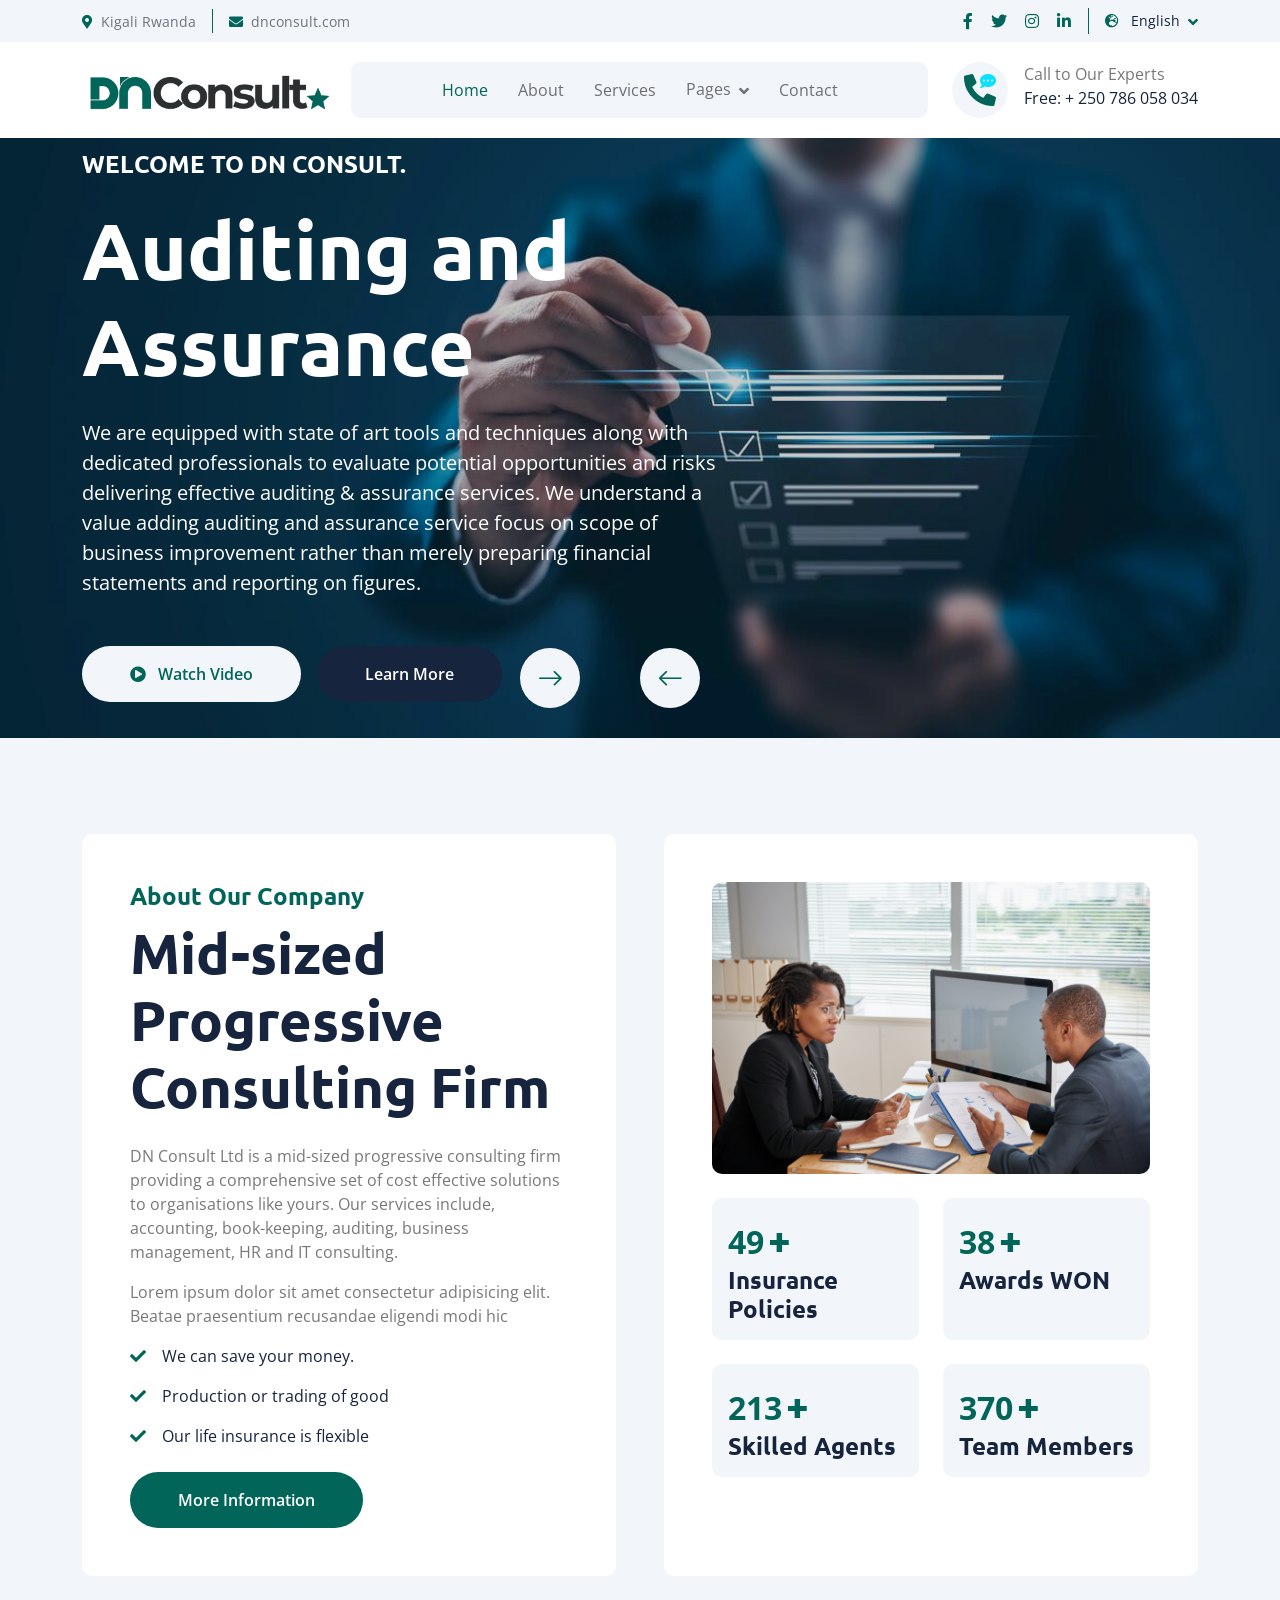
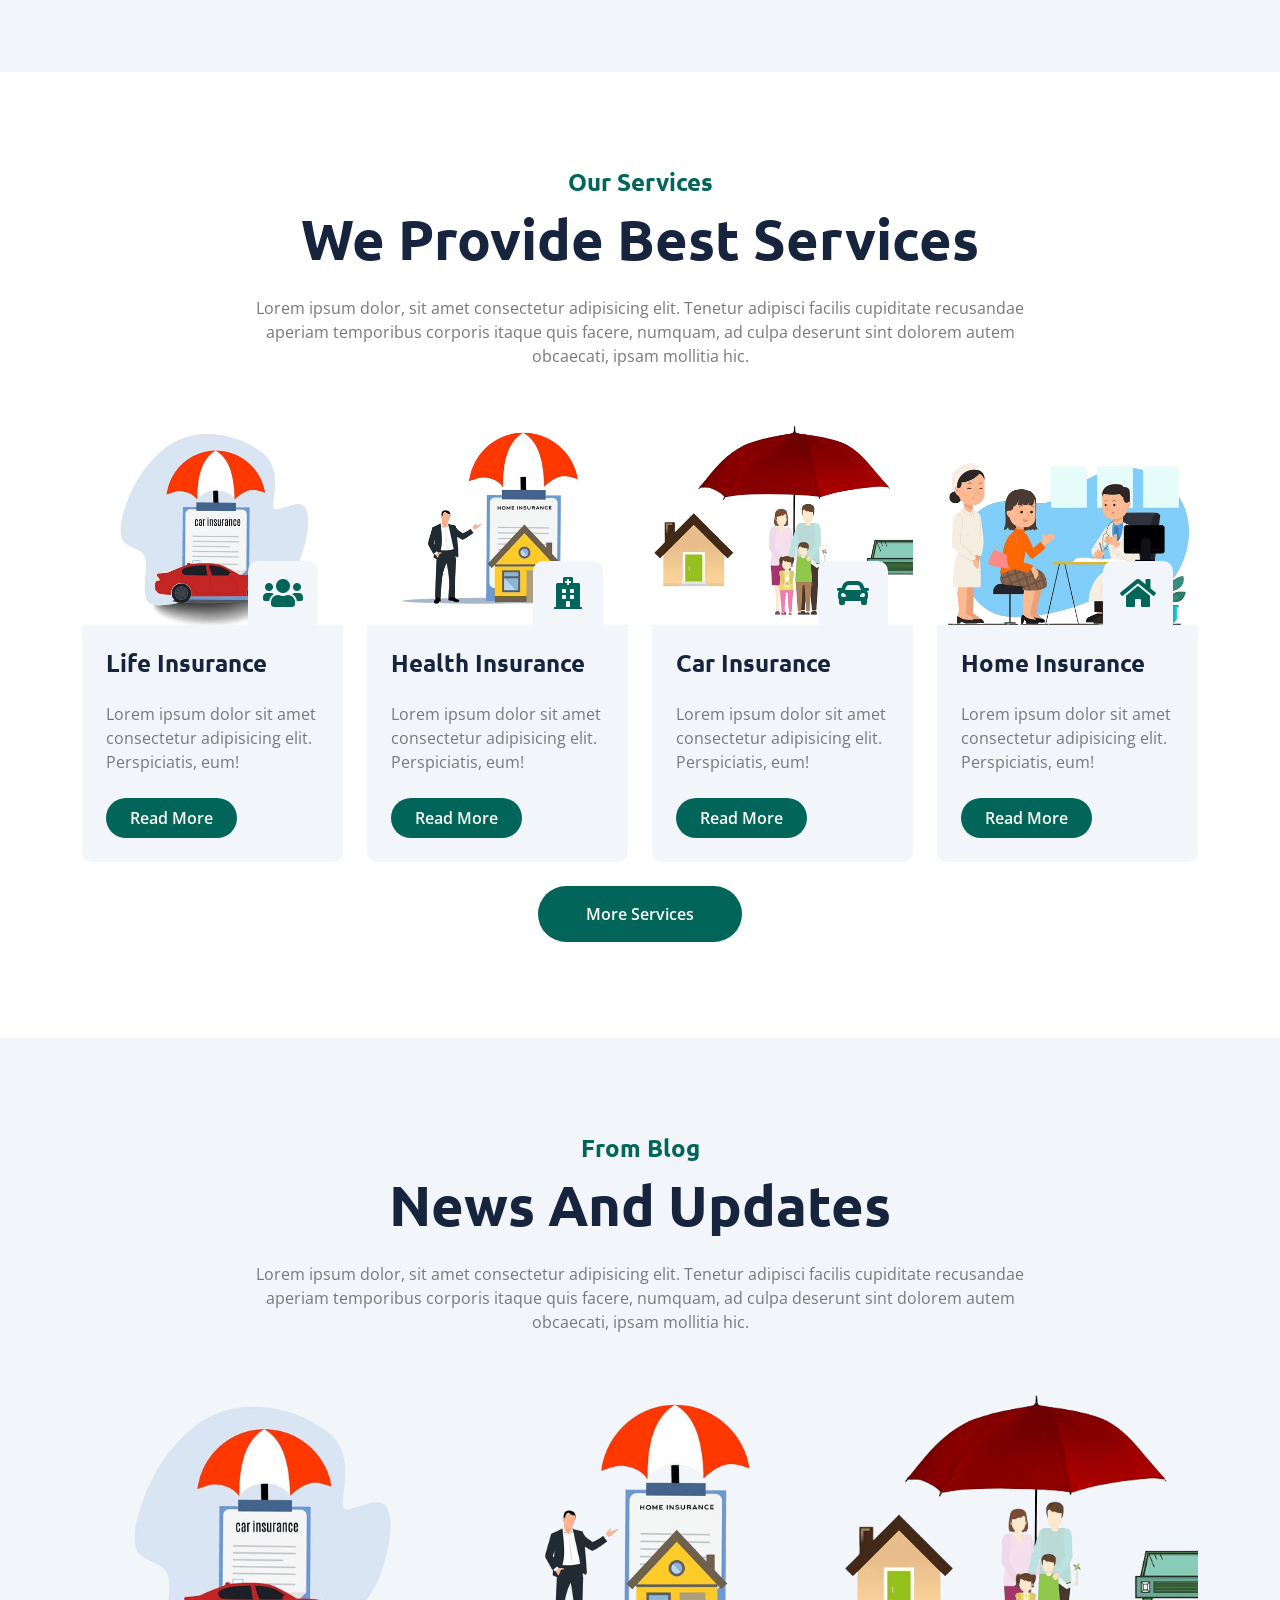
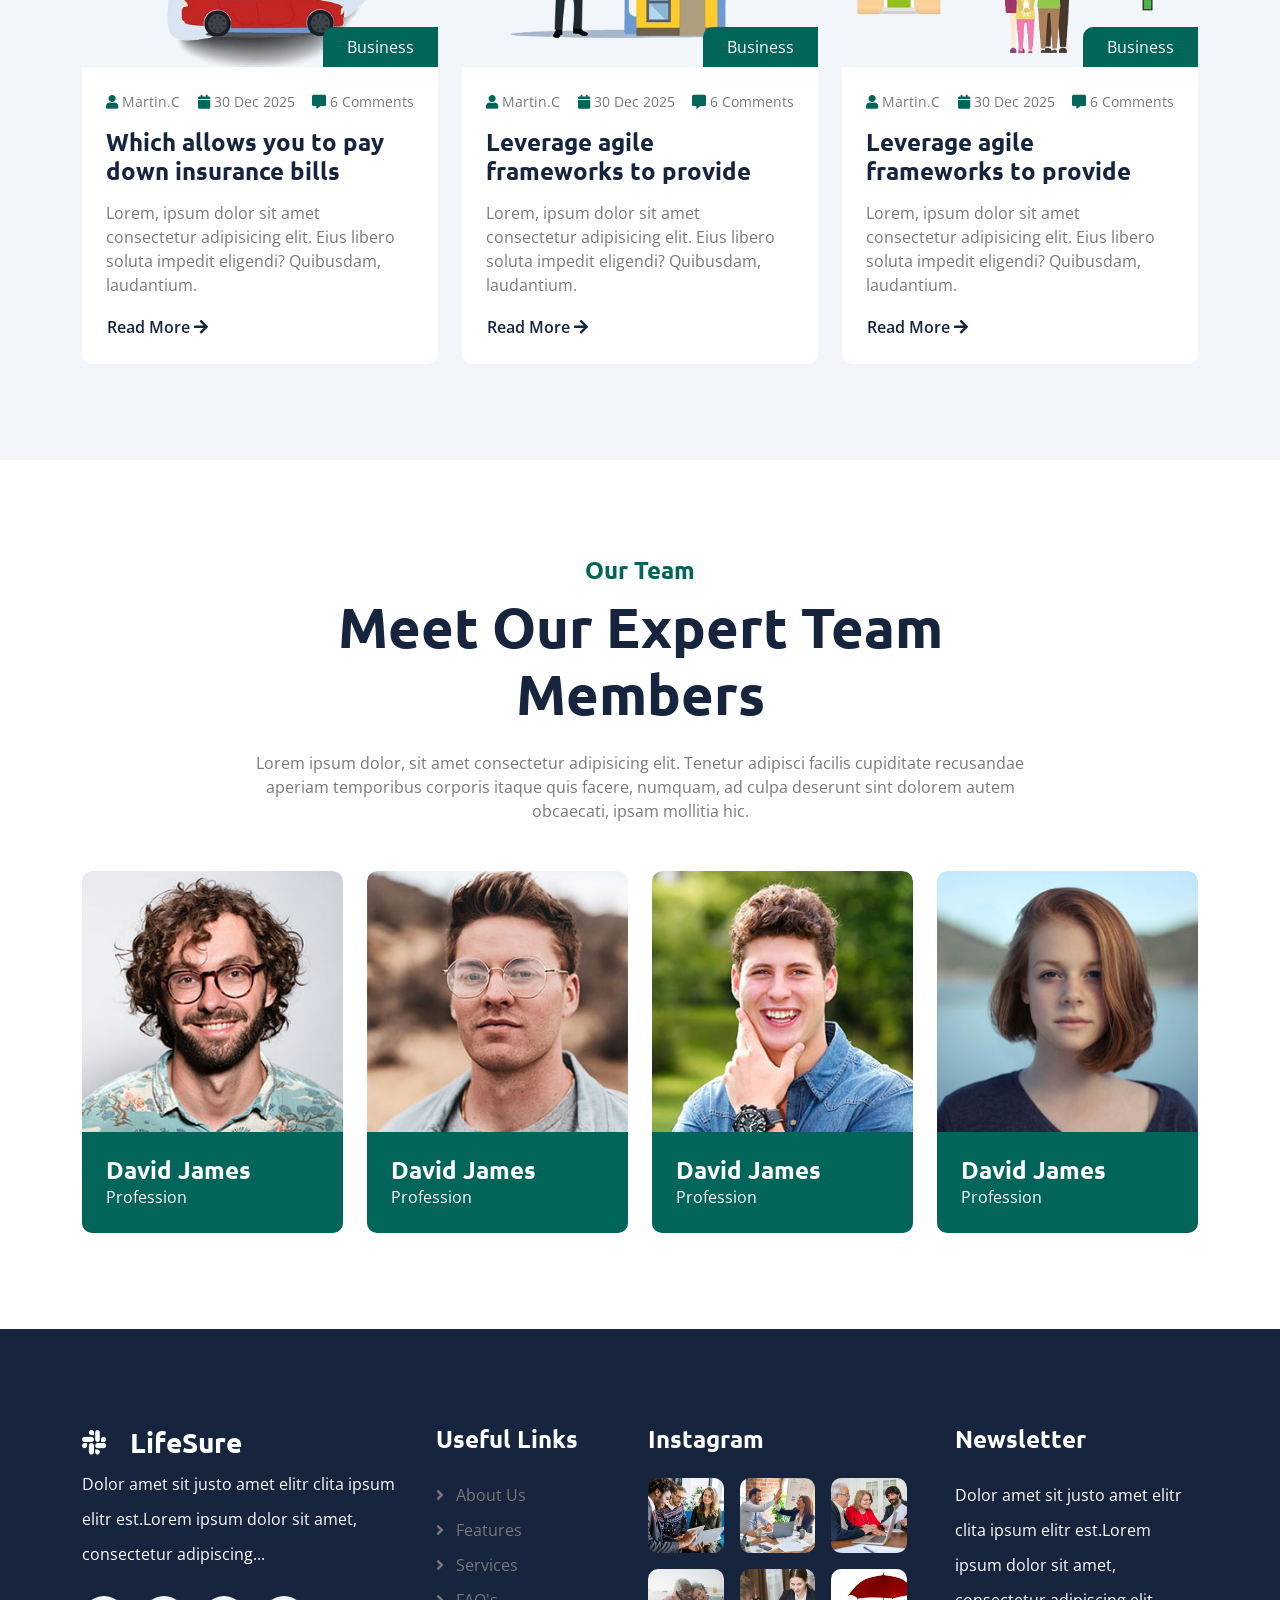
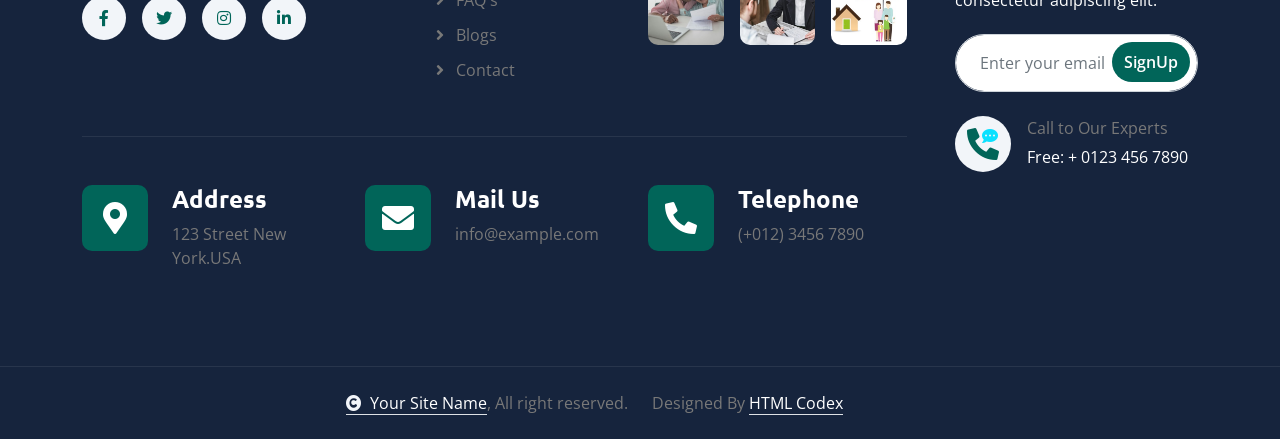
==== index.html @ 0a365afd "Initial website upload" ====
<!DOCTYPE html>
<html lang="en">

    <head>
        <meta charset="utf-8">
        <title>DN Consult. Delivering on Promise</title>
        <meta content="width=device-width, initial-scale=1.0" name="viewport">
        <meta content="" name="keywords">
        <meta content="" name="description">

        <!-- Google Web Fonts -->
        <link rel="preconnect" href="https://fonts.googleapis.com">
    <link rel="preconnect" href="https://fonts.gstatic.com" crossorigin>
    <link href="https://fonts.googleapis.com/css2?family=Open+Sans:wght@400;600&family=Ubuntu:wght@500;700&display=swap"
        rel="stylesheet">


        <!-- Icon Font Stylesheet -->
        <link rel="stylesheet" href="https://use.fontawesome.com/releases/v5.15.4/css/all.css"/>
        <link href="https://cdn.jsdelivr.net/npm/bootstrap-icons@1.4.1/font/bootstrap-icons.css" rel="stylesheet">

        <!-- Libraries Stylesheet -->
        <link rel="stylesheet" href="lib/animate/animate.min.css"/>
        <link href="lib/lightbox/css/lightbox.min.css" rel="stylesheet">
        <link href="lib/owlcarousel/assets/owl.carousel.min.css" rel="stylesheet">


        <!-- Customized Bootstrap Stylesheet -->
        <link href="css/bootstrap.min.css" rel="stylesheet">

        <!-- Template Stylesheet -->
        <link href="css/style.css" rel="stylesheet">
    </head>

    <body>

        <!-- Spinner Start -->
        <div id="spinner" class="show bg-white position-fixed translate-middle w-100 vh-100 top-50 start-50 d-flex align-items-center justify-content-center">
            <div class="spinner-border text-primary" style="width: 3rem; height: 3rem;" role="status">
                <span class="sr-only">Loading...</span>
            </div>
        </div>
        <!-- Spinner End -->

        <!-- Topbar Start -->
        <div class="container-fluid topbar px-0 px-lg-4 bg-light py-2 d-none d-lg-block">
            <div class="container">
                <div class="row gx-0 align-items-center">
                    <div class="col-lg-8 text-center text-lg-start mb-lg-0">
                        <div class="d-flex flex-wrap">
                            <div class="border-end border-primary pe-3">
                                <a href="#" class="text-muted small"><i class="fas fa-map-marker-alt text-primary me-2"></i>Kigali Rwanda</a>
                            </div>
                            <div class="ps-3">
                                <a href="mailto:example@gmail.com" class="text-muted small"><i class="fas fa-envelope text-primary me-2"></i>dnconsult.com</a>
                            </div>
                        </div>
                    </div>
                    <div class="col-lg-4 text-center text-lg-end">
                        <div class="d-flex justify-content-end">
                            <div class="d-flex border-end border-primary pe-3">
                                <a class="btn p-0 text-primary me-3" href="#"><i class="fab fa-facebook-f"></i></a>
                                <a class="btn p-0 text-primary me-3" href="#"><i class="fab fa-twitter"></i></a>
                                <a class="btn p-0 text-primary me-3" href="#"><i class="fab fa-instagram"></i></a>
                                <a class="btn p-0 text-primary me-0" href="#"><i class="fab fa-linkedin-in"></i></a>
                            </div>
                            <div class="dropdown ms-3">
                                <a href="#" class="dropdown-toggle text-dark" data-bs-toggle="dropdown"><small><i class="fas fa-globe-europe text-primary me-2"></i> English</small></a>
                                <div class="dropdown-menu rounded">
                                    <a href="#" class="dropdown-item">English</a>
                                    <a href="#" class="dropdown-item">Bangla</a>
                                    <a href="#" class="dropdown-item">French</a>
                                    <a href="#" class="dropdown-item">Spanish</a>
                                    <a href="#" class="dropdown-item">Arabic</a>
                                </div>
                            </div>
                        </div>
                    </div>
                </div>
            </div>
        </div>
        <!-- Topbar End -->

        <!-- Navbar & Hero Start -->
        <div class="container-fluid nav-bar px-0 px-lg-4 py-lg-0">
            <div class="container">
                <nav class="navbar navbar-expand-lg navbar-light"> 
                    <a href="#" class="navbar-brand p-0">
                        <!--<h1 class="text-primary mb-0"><i class="fab fa-slack me-2"></i> LifeSure</h1>-->
                         <img src="img/logo.png" alt="Logo"> 
                    </a>
                    <button class="navbar-toggler" type="button" data-bs-toggle="collapse" data-bs-target="#navbarCollapse">
                        <span class="fa fa-bars"></span>
                    </button>
                    <div class="collapse navbar-collapse" id="navbarCollapse">
                        <div class="navbar-nav mx-0 mx-lg-auto">
                            <a href="index.html" class="nav-item nav-link active">Home</a>
                            <a href="about.html" class="nav-item nav-link">About</a>
                            <a href="service.html" class="nav-item nav-link">Services</a>
                            <div class="nav-item dropdown">
                                <a href="#" class="nav-link" data-bs-toggle="dropdown">
                                    <span class="dropdown-toggle">Pages</span>
                                </a>
                                <div class="dropdown-menu">
                                    <a href="blog.html" class="dropdown-item">Our Blog</a>
                                    <a href="team.html" class="dropdown-item">Our team</a>
                                </div>
                            </div>
                            <a href="contact.html" class="nav-item nav-link">Contact</a>
                            <!--<div class="nav-btn px-3">
                                <a href="https://htmlcodex.com/downloading/?item=3422" class="btn btn-primary py-2 px-4 ms-3 flex-shrink-0"> Buy Pro Version</a>
                            </div>-->
                        </div>
                    </div>
                    <div class="d-none d-xl-flex flex-shrink-0 ps-4">
                        <a href="#" class="btn btn-light btn-lg-square rounded-circle position-relative wow tada" data-wow-delay=".9s">
                            <i class="fa fa-phone-alt fa-2x"></i>
                            <div class="position-absolute" style="top: 7px; right: 12px;">
                                <span><i class="fa fa-comment-dots text-secondary"></i></span>
                            </div>
                        </a>
                        <div class="d-flex flex-column ms-3">
                            <span>Call to Our Experts</span>
                            <a href="tel:+ 250 786 058 034"><span class="text-dark">Free: + 250 786 058 034</span></a>
                        </div>
                    </div>
                </nav>
            </div>
        </div>
        <!-- Navbar & Hero End -->


        <!-- Carousel Start -->
        <div class="header-carousel owl-carousel">
            <div class="header-carousel-item bg-primary">
                <div class="carousel-caption">
                    <div class="container">
                        <div class="row g-4 align-items-center">
                            <div class="col-lg-7 animated fadeInLeft">
                                <div class="text-sm-center text-md-start">
                                    <h4 class="text-white text-uppercase fw-bold mb-4">Welcome To DN Consult.</h3>
                                    <h3 class="display-1 text-white mb-4">Auditing and Assurance</h2>
                                    <p class="mb-5 fs-5">We are equipped with state of art tools and techniques along with dedicated
professionals to evaluate potential opportunities and risks delivering effective
auditing & assurance services. We understand a value adding auditing and assurance
service focus on scope of business improvement rather than merely preparing
financial statements and reporting on figures.</p>
                                    <div class="d-flex justify-content-center justify-content-md-start flex-shrink-0 mb-4">
                                        <a class="btn btn-light rounded-pill py-3 px-4 px-md-5 me-2" href="#"><i class="fas fa-play-circle me-2"></i> Watch Video</a>
                                        <a class="btn btn-dark rounded-pill py-3 px-4 px-md-5 ms-2" href="#">Learn More</a>
                                    </div>
                                </div>
                            </div>
                            <div class="col-lg-5 animated fadeInRight">
                                <div class="calrousel-img" style="object-fit: cover;">
                                    <img src="img/corporate.pg" class="img-fluid w-100" alt="">
                                </div>
                            </div>
                        </div>
                    </div>
                </div>
            </div>
            <div class="header-carousel-item bg-primary">
                <div class="carousel-caption">
                    <div class="container">
                        <div class="row gy-4 gy-lg-0 gx-0 gx-lg-5 align-items-center">
                            <div class="col-lg-5 animated fadeInLeft">
                                <div class="calrousel-img">
                                    <img src="img/carousel-2.png" class="img-fluid w-100" alt="">
                                </div>
                            </div>
                            <div class="col-lg-7 animated fadeInRight">
                                <div class="text-sm-center text-md-end">
                                    <h4 class="text-white text-uppercase fw-bold mb-4">Welcome To LifeSure</h4>
                                    <h1 class="display-1 text-white mb-4">Life Insurance Makes You Happy</h1>
                                    <p class="mb-5 fs-5">Lorem Ipsum is simply dummy text of the printing and typesetting industry. Lorem Ipsum has been the industry's standard dummy... 
                                    </p>
                                    <div class="d-flex justify-content-center justify-content-md-end flex-shrink-0 mb-4">
                                        <a class="btn btn-light rounded-pill py-3 px-4 px-md-5 me-2" href="#"><i class="fas fa-play-circle me-2"></i> Watch Video</a>
                                        <a class="btn btn-dark rounded-pill py-3 px-4 px-md-5 ms-2" href="#">Learn More</a>
                                    </div>
                                </div>
                            </div>
                        </div>
                    </div>
                </div>
            </div>
        </div>
        <!-- Carousel End -->

        <!-- About Start -->
        <div class="container-fluid bg-light about py-5">
            <div class="container py-5">
                <div class="row g-5">
                    <div class="col-xl-6 wow fadeInLeft" data-wow-delay="0.2s">
                        <div class="about-item-content bg-white rounded p-5 h-100">
                            <h4 class="text-primary">About Our Company</h4>
                            <h1 class="display-4 mb-4">Mid-sized Progressive Consulting Firm</h1>
                            <p>DN Consult Ltd is a mid-sized progressive consulting firm providing a comprehensive set of cost effective solutions to organisations like yours. Our services include, accounting, book-keeping, auditing, business management, HR and IT consulting.</p>
                            <p>Lorem ipsum dolor sit amet consectetur adipisicing elit. Beatae praesentium recusandae eligendi modi hic
                            </p>
                            <p class="text-dark"><i class="fa fa-check text-primary me-3"></i>We can save your money.</p>
                            <p class="text-dark"><i class="fa fa-check text-primary me-3"></i>Production or trading of good</p>
                            <p class="text-dark mb-4"><i class="fa fa-check text-primary me-3"></i>Our life insurance is flexible</p>
                            <a class="btn btn-primary rounded-pill py-3 px-5" href="#">More Information</a>
                        </div>
                    </div>
                    <div class="col-xl-6 wow fadeInRight" data-wow-delay="0.2s">
                        <div class="bg-white rounded p-5 h-100">
                            <div class="row g-4 justify-content-center">
                                <div class="col-12">
                                    <div class="rounded bg-light">
                                        <img src="img/corporate.jpg" class="img-fluid rounded w-100" alt="">
                                    </div>
                                </div>
                                <div class="col-sm-6">
                                    <div class="counter-item bg-light rounded p-3 h-100">
                                        <div class="counter-counting">
                                            <span class="text-primary fs-2 fw-bold" data-toggle="counter-up">129</span>
                                            <span class="h1 fw-bold text-primary">+</span>
                                        </div>
                                        <h4 class="mb-0 text-dark">Insurance Policies</h4>
                                    </div>
                                </div>
                                <div class="col-sm-6">
                                    <div class="counter-item bg-light rounded p-3 h-100">
                                        <div class="counter-counting">
                                            <span class="text-primary fs-2 fw-bold" data-toggle="counter-up">99</span>
                                            <span class="h1 fw-bold text-primary">+</span>
                                        </div>
                                        <h4 class="mb-0 text-dark">Awards WON</h4>
                                    </div>
                                </div>
                                <div class="col-sm-6">
                                    <div class="counter-item bg-light rounded p-3 h-100">
                                        <div class="counter-counting">
                                            <span class="text-primary fs-2 fw-bold" data-toggle="counter-up">556</span>
                                            <span class="h1 fw-bold text-primary">+</span>
                                        </div>
                                        <h4 class="mb-0 text-dark">Skilled Agents</h4>
                                    </div>
                                </div>
                                <div class="col-sm-6">
                                    <div class="counter-item bg-light rounded p-3 h-100">
                                        <div class="counter-counting">
                                            <span class="text-primary fs-2 fw-bold" data-toggle="counter-up">967</span>
                                            <span class="h1 fw-bold text-primary">+</span>
                                        </div>
                                        <h4 class="mb-0 text-dark">Team Members</h4>
                                    </div>
                                </div>
                            </div>
                        </div>
                    </div>
                </div>
            </div>
        </div>
        <!-- About End -->

        <!-- Service Start -->
        <div class="container-fluid service py-5">
            <div class="container py-5">
                <div class="text-center mx-auto pb-5 wow fadeInUp" data-wow-delay="0.2s" style="max-width: 800px;">
                    <h4 class="text-primary">Our Services</h4>
                    <h1 class="display-4 mb-4">We Provide Best Services</h1>
                    <p class="mb-0">Lorem ipsum dolor, sit amet consectetur adipisicing elit. Tenetur adipisci facilis cupiditate recusandae aperiam temporibus corporis itaque quis facere, numquam, ad culpa deserunt sint dolorem autem obcaecati, ipsam mollitia hic.
                    </p>
                </div>
                <div class="row g-4 justify-content-center">
                    <div class="col-md-6 col-lg-6 col-xl-3 wow fadeInUp" data-wow-delay="0.2s">
                        <div class="service-item">
                            <div class="service-img">
                                <img src="img/blog-1.png" class="img-fluid rounded-top w-100" alt="">
                                <div class="service-icon p-3">
                                    <i class="fa fa-users fa-2x"></i>
                                </div>
                            </div>
                            <div class="service-content p-4">
                                <div class="service-content-inner">
                                    <a href="#" class="d-inline-block h4 mb-4">Life Insurance</a>
                                    <p class="mb-4">Lorem ipsum dolor sit amet consectetur adipisicing elit. Perspiciatis, eum!</p>
                                    <a class="btn btn-primary rounded-pill py-2 px-4" href="#">Read More</a>
                                </div>
                            </div>
                        </div>
                    </div>
                    <div class="col-md-6 col-lg-6 col-xl-3 wow fadeInUp" data-wow-delay="0.4s">
                        <div class="service-item">
                            <div class="service-img">
                                <img src="img/blog-2.png" class="img-fluid rounded-top w-100" alt="">
                                <div class="service-icon p-3">
                                    <i class="fa fa-hospital fa-2x"></i>
                                </div>
                            </div>
                            <div class="service-content p-4">
                                <div class="service-content-inner">
                                    <a href="#" class="d-inline-block h4 mb-4">Health Insurance</a>
                                    <p class="mb-4">Lorem ipsum dolor sit amet consectetur adipisicing elit. Perspiciatis, eum!</p>
                                    <a class="btn btn-primary rounded-pill py-2 px-4" href="#">Read More</a>
                                </div>
                            </div>
                        </div>
                    </div>
                    <div class="col-md-6 col-lg-6 col-xl-3 wow fadeInUp" data-wow-delay="0.6s">
                        <div class="service-item">
                            <div class="service-img">
                                <img src="img/blog-3.png" class="img-fluid rounded-top w-100" alt="">
                                <div class="service-icon p-3">
                                    <i class="fa fa-car fa-2x"></i>
                                </div>
                            </div>
                            <div class="service-content p-4">
                                <div class="service-content-inner">
                                    <a href="#" class="d-inline-block h4 mb-4">Car Insurance</a>
                                    <p class="mb-4">Lorem ipsum dolor sit amet consectetur adipisicing elit. Perspiciatis, eum!</p>
                                    <a class="btn btn-primary rounded-pill py-2 px-4" href="#">Read More</a>
                                </div>
                            </div>
                        </div>
                    </div>
                    <div class="col-md-6 col-lg-6 col-xl-3 wow fadeInUp" data-wow-delay="0.8s">
                        <div class="service-item">
                            <div class="service-img">
                                <img src="img/blog-4.png" class="img-fluid rounded-top w-100" alt="">
                                <div class="service-icon p-3">
                                    <i class="fa fa-home fa-2x"></i>
                                </div>
                            </div>
                            <div class="service-content p-4">
                                <div class="service-content-inner">
                                    <a href="#" class="d-inline-block h4 mb-4">Home Insurance</a>
                                    <p class="mb-4">Lorem ipsum dolor sit amet consectetur adipisicing elit. Perspiciatis, eum!</p>
                                    <a class="btn btn-primary rounded-pill py-2 px-4" href="#">Read More</a>
                                </div>
                            </div>
                        </div>
                    </div>
                    <div class="col-12 text-center wow fadeInUp" data-wow-delay="0.2s">
                        <a class="btn btn-primary rounded-pill py-3 px-5" href="#">More Services</a>
                    </div>
                </div>
            </div>
        </div>
        <!-- Service End -->

        <!-- Blog Start -->
        <div class="container-fluid blog bg-light py-5">
            <div class="container py-5">
                <div class="text-center mx-auto pb-5 wow fadeInUp" data-wow-delay="0.2s" style="max-width: 800px;">
                    <h4 class="text-primary">From Blog</h4>
                    <h1 class="display-4 mb-4">News And Updates</h1>
                    <p class="mb-0">Lorem ipsum dolor, sit amet consectetur adipisicing elit. Tenetur adipisci facilis cupiditate recusandae aperiam temporibus corporis itaque quis facere, numquam, ad culpa deserunt sint dolorem autem obcaecati, ipsam mollitia hic.
                    </p>
                </div>
                <div class="row g-4 justify-content-center">
                    <div class="col-lg-6 col-xl-4 wow fadeInUp" data-wow-delay="0.2s">
                        <div class="blog-item">
                            <div class="blog-img">
                                <img src="img/blog-1.png" class="img-fluid rounded-top w-100" alt="">
                                <div class="blog-categiry py-2 px-4">
                                    <span>Business</span>
                                </div>
                            </div>
                            <div class="blog-content p-4">
                                <div class="blog-comment d-flex justify-content-between mb-3">
                                    <div class="small"><span class="fa fa-user text-primary"></span> Martin.C</div>
                                    <div class="small"><span class="fa fa-calendar text-primary"></span> 30 Dec 2025</div>
                                    <div class="small"><span class="fa fa-comment-alt text-primary"></span> 6 Comments</div>
                                </div>
                                <a href="#" class="h4 d-inline-block mb-3">Which allows you to pay down insurance bills</a>
                                <p class="mb-3">Lorem, ipsum dolor sit amet consectetur adipisicing elit. Eius libero soluta impedit eligendi? Quibusdam, laudantium.</p>
                                <a href="#" class="btn p-0">Read More  <i class="fa fa-arrow-right"></i></a>
                            </div>
                        </div>
                    </div>
                    <div class="col-lg-6 col-xl-4 wow fadeInUp" data-wow-delay="0.4s">
                        <div class="blog-item">
                            <div class="blog-img">
                                <img src="img/blog-2.png" class="img-fluid rounded-top w-100" alt="">
                                <div class="blog-categiry py-2 px-4">
                                    <span>Business</span>
                                </div>
                            </div>
                            <div class="blog-content p-4">
                                <div class="blog-comment d-flex justify-content-between mb-3">
                                    <div class="small"><span class="fa fa-user text-primary"></span> Martin.C</div>
                                    <div class="small"><span class="fa fa-calendar text-primary"></span> 30 Dec 2025</div>
                                    <div class="small"><span class="fa fa-comment-alt text-primary"></span> 6 Comments</div>
                                </div>
                                <a href="#" class="h4 d-inline-block mb-3">Leverage agile frameworks to provide</a>
                                <p class="mb-3">Lorem, ipsum dolor sit amet consectetur adipisicing elit. Eius libero soluta impedit eligendi? Quibusdam, laudantium.</p>
                                <a href="#" class="btn p-0">Read More  <i class="fa fa-arrow-right"></i></a>
                            </div>
                        </div>
                    </div>
                    <div class="col-lg-6 col-xl-4 wow fadeInUp" data-wow-delay="0.6s">
                        <div class="blog-item">
                            <div class="blog-img">
                                <img src="img/blog-3.png" class="img-fluid rounded-top w-100" alt="">
                                <div class="blog-categiry py-2 px-4">
                                    <span>Business</span>
                                </div>
                            </div>
                            <div class="blog-content p-4">
                                <div class="blog-comment d-flex justify-content-between mb-3">
                                    <div class="small"><span class="fa fa-user text-primary"></span> Martin.C</div>
                                    <div class="small"><span class="fa fa-calendar text-primary"></span> 30 Dec 2025</div>
                                    <div class="small"><span class="fa fa-comment-alt text-primary"></span> 6 Comments</div>
                                </div>
                                <a href="#" class="h4 d-inline-block mb-3">Leverage agile frameworks to provide</a>
                                <p class="mb-3">Lorem, ipsum dolor sit amet consectetur adipisicing elit. Eius libero soluta impedit eligendi? Quibusdam, laudantium.</p>
                                <a href="#" class="btn p-0">Read More  <i class="fa fa-arrow-right"></i></a>
                            </div>
                        </div>
                    </div>
                </div>
            </div>
        </div>
        <!-- Blog End -->

        <!-- Team Start -->
        <div class="container-fluid team py-5">
            <div class="container py-5">
                <div class="text-center mx-auto pb-5 wow fadeInUp" data-wow-delay="0.2s" style="max-width: 800px;">
                    <h4 class="text-primary">Our Team</h4>
                    <h1 class="display-4 mb-4">Meet Our Expert Team Members</h1>
                    <p class="mb-0">Lorem ipsum dolor, sit amet consectetur adipisicing elit. Tenetur adipisci facilis cupiditate recusandae aperiam temporibus corporis itaque quis facere, numquam, ad culpa deserunt sint dolorem autem obcaecati, ipsam mollitia hic.
                    </p>
                </div>
                <div class="row g-4">
                    <div class="col-md-6 col-lg-6 col-xl-3 wow fadeInUp" data-wow-delay="0.2s">
                        <div class="team-item">
                            <div class="team-img">
                                <img src="img/team-1.jpg" class="img-fluid rounded-top w-100" alt="">
                                <div class="team-icon">
                                    <a class="btn btn-primary btn-sm-square rounded-pill mb-2" href=""><i class="fab fa-facebook-f"></i></a>
                                    <a class="btn btn-primary btn-sm-square rounded-pill mb-2" href=""><i class="fab fa-twitter"></i></a>
                                    <a class="btn btn-primary btn-sm-square rounded-pill mb-2" href=""><i class="fab fa-linkedin-in"></i></a>
                                    <a class="btn btn-primary btn-sm-square rounded-pill mb-0" href=""><i class="fab fa-instagram"></i></a>
                                </div>
                            </div>
                            <div class="team-title p-4">
                                <h4 class="mb-0">David James</h4>
                                <p class="mb-0">Profession</p>
                            </div>
                        </div>
                    </div>
                    <div class="col-md-6 col-lg-6 col-xl-3 wow fadeInUp" data-wow-delay="0.4s">
                        <div class="team-item">
                            <div class="team-img">
                                <img src="img/team-2.jpg" class="img-fluid rounded-top w-100" alt="">
                                <div class="team-icon">
                                    <a class="btn btn-primary btn-sm-square rounded-pill mb-2" href=""><i class="fab fa-facebook-f"></i></a>
                                    <a class="btn btn-primary btn-sm-square rounded-pill mb-2" href=""><i class="fab fa-twitter"></i></a>
                                    <a class="btn btn-primary btn-sm-square rounded-pill mb-2" href=""><i class="fab fa-linkedin-in"></i></a>
                                    <a class="btn btn-primary btn-sm-square rounded-pill mb-0" href=""><i class="fab fa-instagram"></i></a>
                                </div>
                            </div>
                            <div class="team-title p-4">
                                <h4 class="mb-0">David James</h4>
                                <p class="mb-0">Profession</p>
                            </div>
                        </div>
                    </div>
                    <div class="col-md-6 col-lg-6 col-xl-3 wow fadeInUp" data-wow-delay="0.6s">
                        <div class="team-item">
                            <div class="team-img">
                                <img src="img/team-3.jpg" class="img-fluid rounded-top w-100" alt="">
                                <div class="team-icon">
                                    <a class="btn btn-primary btn-sm-square rounded-pill mb-2" href=""><i class="fab fa-facebook-f"></i></a>
                                    <a class="btn btn-primary btn-sm-square rounded-pill mb-2" href=""><i class="fab fa-twitter"></i></a>
                                    <a class="btn btn-primary btn-sm-square rounded-pill mb-2" href=""><i class="fab fa-linkedin-in"></i></a>
                                    <a class="btn btn-primary btn-sm-square rounded-pill mb-0" href=""><i class="fab fa-instagram"></i></a>
                                </div>
                            </div>
                            <div class="team-title p-4">
                                <h4 class="mb-0">David James</h4>
                                <p class="mb-0">Profession</p>
                            </div>
                        </div>
                    </div>
                    <div class="col-md-6 col-lg-6 col-xl-3 wow fadeInUp" data-wow-delay="0.8s">
                        <div class="team-item">
                            <div class="team-img">
                                <img src="img/team-4.jpg" class="img-fluid rounded-top w-100" alt="">
                                <div class="team-icon">
                                    <a class="btn btn-primary btn-sm-square rounded-pill mb-2" href=""><i class="fab fa-facebook-f"></i></a>
                                    <a class="btn btn-primary btn-sm-square rounded-pill mb-2" href=""><i class="fab fa-twitter"></i></a>
                                    <a class="btn btn-primary btn-sm-square rounded-pill mb-2" href=""><i class="fab fa-linkedin-in"></i></a>
                                    <a class="btn btn-primary btn-sm-square rounded-pill mb-0" href=""><i class="fab fa-instagram"></i></a>
                                </div>
                            </div>
                            <div class="team-title p-4">
                                <h4 class="mb-0">David James</h4>
                                <p class="mb-0">Profession</p>
                            </div>
                        </div>
                    </div>
                </div>
            </div>
        </div>
        <!-- Team End -->


        <!-- Footer Start -->
        <div class="container-fluid footer py-5 wow fadeIn" data-wow-delay="0.2s">
            <div class="container py-5">
                <div class="row g-5">
                    <div class="col-xl-9">
                        <div class="mb-5">
                            <div class="row g-4">
                                <div class="col-md-6 col-lg-6 col-xl-5">
                                    <div class="footer-item">
                                        <a href="index.html" class="p-0">
                                            <h3 class="text-white"><i class="fab fa-slack me-3"></i> LifeSure</h3>
                                            <!-- <img src="img/logo.png" alt="Logo"> -->
                                        </a>
                                        <p class="text-white mb-4">Dolor amet sit justo amet elitr clita ipsum elitr est.Lorem ipsum dolor sit amet, consectetur adipiscing...</p>
                                        <div class="footer-btn d-flex">
                                            <a class="btn btn-md-square rounded-circle me-3" href="#"><i class="fab fa-facebook-f"></i></a>
                                            <a class="btn btn-md-square rounded-circle me-3" href="#"><i class="fab fa-twitter"></i></a>
                                            <a class="btn btn-md-square rounded-circle me-3" href="#"><i class="fab fa-instagram"></i></a>
                                            <a class="btn btn-md-square rounded-circle me-0" href="#"><i class="fab fa-linkedin-in"></i></a>
                                        </div>
                                    </div>
                                </div>
                                <div class="col-md-6 col-lg-6 col-xl-3">
                                    <div class="footer-item">
                                        <h4 class="text-white mb-4">Useful Links</h4>
                                        <a href="#"><i class="fas fa-angle-right me-2"></i> About Us</a>
                                        <a href="#"><i class="fas fa-angle-right me-2"></i> Features</a>
                                        <a href="#"><i class="fas fa-angle-right me-2"></i> Services</a>
                                        <a href="#"><i class="fas fa-angle-right me-2"></i> FAQ's</a>
                                        <a href="#"><i class="fas fa-angle-right me-2"></i> Blogs</a>
                                        <a href="#"><i class="fas fa-angle-right me-2"></i> Contact</a>
                                    </div>
                                </div>
                                <div class="col-md-6 col-lg-6 col-xl-4">
                                    <div class="footer-item">
                                        <h4 class="mb-4 text-white">Instagram</h4>
                                        <div class="row g-3">
                                            <div class="col-4">
                                                <div class="footer-instagram rounded">
                                                    <img src="img/instagram-footer-1.jpg" class="img-fluid w-100" alt="">
                                                    <div class="footer-search-icon">
                                                        <a href="img/instagram-footer-1.jpg" data-lightbox="footerInstagram-1" class="my-auto"><i class="fas fa-link text-white"></i></a>
                                                    </div>
                                                </div>
                                           </div>
                                           <div class="col-4">
                                                <div class="footer-instagram rounded">
                                                    <img src="img/instagram-footer-2.jpg" class="img-fluid w-100" alt="">
                                                    <div class="footer-search-icon">
                                                        <a href="img/instagram-footer-2.jpg" data-lightbox="footerInstagram-2" class="my-auto"><i class="fas fa-link text-white"></i></a>
                                                    </div>
                                                </div>
                                           </div>
                                            <div class="col-4">
                                                <div class="footer-instagram rounded">
                                                    <img src="img/instagram-footer-3.jpg" class="img-fluid w-100" alt="">
                                                    <div class="footer-search-icon">
                                                        <a href="img/instagram-footer-3.jpg" data-lightbox="footerInstagram-3" class="my-auto"><i class="fas fa-link text-white"></i></a>
                                                    </div>
                                                </div>
                                           </div>
                                            <div class="col-4">
                                                <div class="footer-instagram rounded">
                                                    <img src="img/instagram-footer-4.jpg" class="img-fluid w-100" alt="">
                                                    <div class="footer-search-icon">
                                                        <a href="img/instagram-footer-4.jpg" data-lightbox="footerInstagram-4" class="my-auto"><i class="fas fa-link text-white"></i></a>
                                                    </div>
                                                </div>
                                           </div>
                                            <div class="col-4">
                                                <div class="footer-instagram rounded">
                                                    <img src="img/instagram-footer-5.jpg" class="img-fluid w-100" alt="">
                                                    <div class="footer-search-icon">
                                                        <a href="img/instagram-footer-5.jpg" data-lightbox="footerInstagram-5" class="my-auto"><i class="fas fa-link text-white"></i></a>
                                                    </div>
                                                </div>
                                           </div>
                                           <div class="col-4">
                                                <div class="footer-instagram rounded">
                                                    <img src="img/instagram-footer-6.jpg" class="img-fluid w-100" alt="">
                                                    <div class="footer-search-icon">
                                                        <a href="img/instagram-footer-6.jpg" data-lightbox="footerInstagram-6" class="my-auto"><i class="fas fa-link text-white"></i></a>
                                                    </div>
                                                </div>
                                            </div>
                                        </div>
                                    </div>
                                </div>
                            </div>
                        </div>
                        <div class="pt-5" style="border-top: 1px solid rgba(255, 255, 255, 0.08);">
                            <div class="row g-0">
                                <div class="col-12">
                                    <div class="row g-4">
                                        <div class="col-lg-6 col-xl-4">
                                            <div class="d-flex">
                                                <div class="btn-xl-square bg-primary text-white rounded p-4 me-4">
                                                    <i class="fas fa-map-marker-alt fa-2x"></i>
                                                </div>
                                                <div>
                                                    <h4 class="text-white">Address</h4>
                                                    <p class="mb-0">123 Street New York.USA</p>
                                                </div>
                                            </div>
                                        </div>
                                        <div class="col-lg-6 col-xl-4">
                                            <div class="d-flex">
                                                <div class="btn-xl-square bg-primary text-white rounded p-4 me-4">
                                                    <i class="fas fa-envelope fa-2x"></i>
                                                </div>
                                                <div>
                                                    <h4 class="text-white">Mail Us</h4>
                                                    <p class="mb-0">info@example.com</p>
                                                </div>
                                            </div>
                                        </div>
                                        <div class="col-lg-6 col-xl-4">
                                            <div class="d-flex">
                                                <div class="btn-xl-square bg-primary text-white rounded p-4 me-4">
                                                    <i class="fa fa-phone-alt fa-2x"></i>
                                                </div>
                                                <div>
                                                    <h4 class="text-white">Telephone</h4>
                                                    <p class="mb-0">(+012) 3456 7890</p>
                                                </div>
                                            </div>
                                        </div>
                                    </div>
                                </div>
                            </div>
                        </div>
                    </div>
                    
                    <div class="col-xl-3">
                        <div class="footer-item">
                            <h4 class="text-white mb-4">Newsletter</h4>
                            <p class="text-white mb-3">Dolor amet sit justo amet elitr clita ipsum elitr est.Lorem ipsum dolor sit amet, consectetur adipiscing elit.</p>
                            <div class="position-relative rounded-pill mb-4">
                                <input class="form-control rounded-pill w-100 py-3 ps-4 pe-5" type="text" placeholder="Enter your email">
                                <button type="button" class="btn btn-primary rounded-pill position-absolute top-0 end-0 py-2 mt-2 me-2">SignUp</button>
                            </div>
                            <div class="d-flex flex-shrink-0">
                                <div class="footer-btn">
                                    <a href="#" class="btn btn-lg-square rounded-circle position-relative wow tada" data-wow-delay=".9s">
                                        <i class="fa fa-phone-alt fa-2x"></i>
                                        <div class="position-absolute" style="top: 2px; right: 12px;">
                                            <span><i class="fa fa-comment-dots text-secondary"></i></span>
                                        </div>
                                    </a>
                                </div>
                                <div class="d-flex flex-column ms-3 flex-shrink-0">
                                    <span>Call to Our Experts</span>
                                    <a href="tel:+ 0123 456 7890"><span class="text-white">Free: + 0123 456 7890</span></a>
                                </div>
                            </div>
                        </div>
                    </div>
                </div>
            </div>
        </div>
        <!-- Footer End -->
        
        <!-- Copyright Start -->
        <div class="container-fluid copyright py-4">
            <div class="container">
                <div class="row g-4 align-items-center">
                    <div class="col-md-6 text-center text-md-end mb-md-0">
                        <span class="text-body"><a href="#" class="border-bottom text-white"><i class="fas fa-copyright text-light me-2"></i>Your Site Name</a>, All right reserved.</span>
                    </div>
                    <div class="col-md-6 text-center text-md-start text-body">
                        <!--/*** The author’s attribution link must remain intact in the template. ***/-->
                        <!--/*** If you wish to remove this credit link, please purchase the Pro Version . ***/-->
                        Designed By <a class="border-bottom text-white" href="https://htmlcodex.com">HTML Codex</a>
                    </div>
                </div>
            </div>
        </div>
        <!-- Copyright End -->


        <!-- Back to Top -->
        <a href="#" class="btn btn-primary btn-lg-square rounded-circle back-to-top"><i class="fa fa-arrow-up"></i></a>   

        
        <!-- JavaScript Libraries -->
        <script src="https://ajax.googleapis.com/ajax/libs/jquery/3.6.4/jquery.min.js"></script>
        <script src="https://cdn.jsdelivr.net/npm/bootstrap@5.0.0/dist/js/bootstrap.bundle.min.js"></script>
        <script src="lib/wow/wow.min.js"></script>
        <script src="lib/easing/easing.min.js"></script>
        <script src="lib/waypoints/waypoints.min.js"></script>
        <script src="lib/counterup/counterup.min.js"></script>
        <script src="lib/lightbox/js/lightbox.min.js"></script>
        <script src="lib/owlcarousel/owl.carousel.min.js"></script>
        

        <!-- Template Javascript -->
        <script src="js/main.js"></script>
    </body>

</html>
---- css/style.css ----
/*** Spinner Start ***/
#spinner {
    opacity: 0;
    visibility: hidden;
    transition: opacity .5s ease-out, visibility 0s linear .5s;
    z-index: 99999;
}

#spinner.show {
    transition: opacity .5s ease-out, visibility 0s linear 0s;
    visibility: visible;
    opacity: 1;
}
/*** Spinner End ***/

.back-to-top {
    position: fixed;
    right: 30px;
    bottom: 30px;
    transition: 0.5s;
    z-index: 99;
}


/*** Button Start ***/
.btn {
    font-weight: 600;
    transition: .5s;
}

.btn-square {
    width: 32px;
    height: 32px;
}

.btn-sm-square {
    width: 34px;
    height: 34px;
}

.btn-md-square {
    width: 44px;
    height: 44px;
}

.btn-lg-square {
    width: 56px;
    height: 56px;
}

.btn-xl-square {
    width: 66px;
    height: 66px;
}

.btn-square,
.btn-sm-square,
.btn-md-square,
.btn-lg-square,
.btn-xl-square {
    padding: 0;
    display: flex;
    align-items: center;
    justify-content: center;
    font-weight: normal;
}

.btn.btn-primary {
    color: var(--bs-white);
    border: none;
}

.btn.btn-primary:hover {
    background: var(--bs-dark);
    color: var(--bs-white);
}

.btn.btn-light {
    color: var(--bs-primary);
    border: none;
}

.btn.btn-light:hover {
    color: var(--bs-white);
    background: var(--bs-dark);
}

.btn.btn-dark {
    color: var(--bs-white);
    border: none;
}

.btn.btn-dark:hover {
    color: var(--bs-primary);
    background: var(--bs-light);
}


/*** Topbar Start ***/ 
.topbar .dropdown-toggle::after {
    border: none;
    content: "\f107";
    font-family: "Font Awesome 5 Free";
    font-weight: 600;
    vertical-align: middle;
    margin-left: 8px;
    color: var(--bs-primary);
}

.topbar .dropdown .dropdown-menu a:hover {
    background: var(--bs-primary);
    color: var(--bs-white);
}

.topbar .dropdown .dropdown-menu {
    transform: rotateX(0deg);
    visibility: visible;
    background: var(--bs-light);
    padding-top: 10px;
    border: 0;
    transition: .5s;
    opacity: 1;
}
/*** Topbar End ***/


/*** Navbar Start ***/
.nav-bar {
    background: var(--bs-white);
    transition: 1s;
}

.navbar-light .navbar-brand img {
    max-height: 60px;
    transition: .5s;
}

.nav-bar .navbar-light .navbar-brand img {
    max-height: 50px;
}

.navbar .navbar-nav .nav-item .nav-link {
    padding: 0;
}

.navbar .navbar-nav .nav-item {
    display: flex;
    align-items: center;
    padding: 15px;
}

.navbar-light .navbar-nav .nav-item:hover,
.navbar-light .navbar-nav .nav-item.active,
.navbar-light .navbar-nav .nav-item:hover .nav-link,
.navbar-light .navbar-nav .nav-item.active .nav-link {
    color: var(--bs-primary);
}

@media (max-width: 991px) {
    .navbar {
        padding: 20px 0;
    }

    .navbar .navbar-nav .nav-link {
        padding: 0;
    }

    .navbar .navbar-nav .nav-item {
        display: flex;
        padding: 20px;
        flex-direction: column;
        justify-content: start;
        align-items: start;
    }

    .navbar .navbar-nav .nav-btn {
        display: flex;
        justify-content: start;
    }

    .navbar .navbar-nav {
        width: 100%;
        display: flex;
        margin-top: 20px;
        padding-bottom: 20px;
        background: var(--bs-light);
        border-radius: 10px;
    }

    .navbar.navbar-expand-lg .navbar-toggler {
        padding: 8px 15px;
        border: 1px solid var(--bs-primary);
        color: var(--bs-primary);
    }
}

.navbar .dropdown-toggle::after {
    border: none;
    content: "\f107";
    font-family: "Font Awesome 5 Free";
    font-weight: 600;
    vertical-align: middle;
    margin-left: 8px;
}

.dropdown .dropdown-menu .dropdown-item:hover {
    background: var(--bs-primary);
    color: var(--bs-white);
}

@media (min-width: 992px) {
    .navbar {
        padding: 20px 0;
    }

    .navbar .nav-btn {
        display: flex;
        align-items: center;
        justify-content: end;
    }

    .navbar .navbar-nav {
        width: 100%;
        display: flex;
        justify-content: center;
        align-items: center;
        background: var(--bs-light);
        border-radius: 10px;
    }

    .navbar .navbar-nav .nav-btn {
        width: 100%;
        display: flex;
        margin-left: auto;
    }

    .navbar .nav-item .dropdown-menu {
        display: block;
        visibility: hidden;
        top: 100%;
        transform: rotateX(-75deg);
        transform-origin: 0% 0%;
        border: 0;
        border-radius: 10px;
        transition: .5s;
        opacity: 0;
    }

    .navbar .nav-item:hover .dropdown-menu {
        transform: rotateX(0deg);
        visibility: visible;
        margin-top: 20px;
        background: var(--bs-light);
        transition: .5s;
        opacity: 1;
    }
}
/*** Navbar End ***/


/*** Carousel Hero Header Start ***/
.header-carousel .header-carousel-item {
    height: 600px;
    /*** background: #24292b;
    background: linear-gradient(90deg,rgba(36, 41, 43, 1) 0%, rgba(1, 101, 89, 1) 100%);***/
    background: url(../img/banner4.jpg) center center no-repeat;
    
    background-size: cover; 
}

.header-carousel .owl-nav .owl-prev,
.header-carousel .owl-nav .owl-next {
    position: absolute;
    width: 60px;
    height: 60px;
    border-radius: 60px;
    background: var(--bs-light);
    color: var(--bs-primary);
    font-size: 26px;
    display: flex;
    align-items: center;
    justify-content: center;
    transition: 0.5s;
}

.header-carousel .owl-nav .owl-prev {
    bottom: 30px;
    left: 50%;
    transform: translateX(-50%);
    margin-left: 30px;
}
.header-carousel .owl-nav .owl-next {
    bottom: 30px;
    right: 50%;
    transform: translateX(-50%);
    margin-right: 30px;
}

.header-carousel .owl-nav .owl-prev:hover,
.header-carousel .owl-nav .owl-next:hover {
    box-shadow: inset 0 0 100px 0 var(--bs-secondary);
    color: var(--bs-white);
}

.header-carousel .header-carousel-item .carousel-caption {
    position: absolute;
    width: 100%;
    height: 100%;
    left: 0;
    bottom: 0;
    background: rgba(0, 0, 0, .2);
    display: flex;
    align-items: center;
}

@media (max-width: 991px) {
    .header-carousel .header-carousel-item .carousel-caption {
        padding-top: 45px;
    }

    .header-carousel .header-carousel-item {
        height: 1300px;
    }
}

@media (max-width: 767px) {
    .header-carousel .header-carousel-item {
        height: 950px;
    }

    .header-carousel .owl-nav .owl-prev {
        bottom: -30px;
        left: 50%;
        transform: translateX(-50%);
        margin-left: -45px;
    }

    .header-carousel .owl-nav .owl-next {
        bottom: -30px;
        left: 50%;
        transform: translateX(-50%);
        margin-left: 45px;
    }
}
/*** Carousel Hero Header End ***/


/*** Single Page Hero Header Start ***/
.bg-breadcrumb {
    position: relative;
    overflow: hidden;
    background: linear-gradient(rgba(1, 95, 201, 0.9), rgba(0, 0, 0, 0.2)), url(../img/corporate.jpg);
    background-position: center center;
    background-repeat: no-repeat;
    background-size: cover;
    padding: 60px 0 60px 0;
    transition: 0.5s;
}

.bg-breadcrumb .breadcrumb {
    position: relative;
}

.bg-breadcrumb .breadcrumb .breadcrumb-item a {
    color: var(--bs-white);
}
/*** Single Page Hero Header End ***/


/*** Service Start ***/
.service .service-item {
    border-radius: 10px;
}
.service .service-item .service-img {
    position: relative;
    overflow: hidden;
    border-top-left-radius: 10px;
    border-top-right-radius: 10px;
}

.service .service-item .service-img img {
    transition: 0.5s;
}

.service .service-item:hover .service-img img {
    transform: scale(1.1);
}

.service .service-item .service-img::after {
    content: "";
    position: absolute;
    width: 100%;
    height: 0;
    top: 0;
    left: 0;
    border-top-left-radius: 10px;
    border-top-right-radius: 10px;
    background: rgba(1, 95, 201, .2);
    transition: 0.5s;
    z-index: 1;
}

.service .service-item:hover .service-img::after {
    height: 100%;
}

.service .service-item .service-img .service-icon {
    position: absolute;
    width: 70px;
    bottom: 0;
    right: 25px;
    border-top-left-radius: 10px;
    border-top-right-radius: 10px;
    background: var(--bs-light);
    display: flex;
    align-items: center;
    justify-content: center;
    transition: 0.5s;
    z-index: 9;
}

.service .service-item .service-img .service-icon i {
    color: var(--bs-primary);
    transition: 0.5s;
}

.service .service-item:hover .service-img .service-icon i {
    transform: rotateX(360deg);
    color: var(--bs-white);
}

.service .service-item:hover .service-img .service-icon {
    bottom: 0;
    color: var(--bs-white);
    background: var(--bs-primary);
}

.service .service-content {
    position: relative;
    border-bottom-left-radius: 10px;
    border-bottom-right-radius: 10px;
    background: var(--bs-light);
}

.service .service-item .service-content .service-content-inner {
    position: relative;
    z-index: 9;
}

.service .service-item .service-content .service-content-inner .h4,
.service .service-item .service-content .service-content-inner p {
    transition: 0.5s;
}

.service .service-item:hover .service-content .service-content-inner .h4,
.service .service-item:hover .service-content .service-content-inner p {
    color: var(--bs-white);
}

.service .service-item:hover .service-content .service-content-inner .btn.btn-primary {
    color: var(--bs-primary);
    background: var(--bs-white);
}

.service .service-item:hover .service-content .service-content-inner .btn.btn-primary:hover {
    color: var(--bs-white);
    background: var(--bs-dark);
}

.service .service-item:hover .service-content .service-content-inner .h4:hover {
    color: var(--bs-dark);
}

.service .service-item .service-content::after {
    content: "";
    position: absolute;
    width: 100%;
    height: 0;
    bottom: 0;
    left: 0;
    border-bottom-left-radius: 10px;
    border-bottom-right-radius: 10px;
    background: var(--bs-primary);
    transition: 0.5s;
    z-index: 1;
}

.service .service-item:hover .service-content::after {
    height: 100%;
}
/*** Service End ***/


/*** Blog Start ***/
.blog .blog-item {
    border-radius: 10px;
    transition: 0.5s;
}

.blog .blog-item:hover {
    box-shadow: 0 0 45px rgba(0, 0, 0, .1);
}

.blog .blog-item:hover .blog-content {
    background: var(--bs-light);
}

.blog .blog-item .blog-img {
    border-top-left-radius: 10px;
    border-top-right-radius: 10px;
    position: relative;
    overflow: hidden;
}

.blog .blog-item .blog-img img {
    transition: 0.5s;
}

.blog .blog-item:hover .blog-img img {
    transform: scale(1.2);
}

.blog .blog-item .blog-img::after {
    content: "";
    position: absolute;
    width: 100%;
    height: 0;
    top: 0;
    left: 0;
    border-top-left-radius: 10px;
    border-top-right-radius: 10px;
    background: rgba(1, 95, 201, .2);
    transition: 0.5s;
    z-index: 1;
}

.blog .blog-item:hover .blog-img::after {
    height: 100%;
}

.blog .blog-item .blog-img .blog-categiry {
    position: absolute;
    bottom: 0;
    right: 0;
    border-top-left-radius: 10px;
    display: inline-flex;
    color: var(--bs-white);
    background: var(--bs-primary);
    z-index: 9;
}

.blog .blog-item .blog-content {
    border-bottom-left-radius: 10px;
    border-bottom-right-radius: 10px;
    background: var(--bs-white);
}

.blog .blog-item .blog-content a.btn {
    color: var(--bs-dark);
}

.blog .blog-item:hover .blog-content a.btn:hover {
    color: var(--bs-primary);
}
/*** Blog End ***/


/*** Team Start ***/
.team .team-item .team-img {
    position: relative;
    overflow: hidden;
    border-top-left-radius: 10px;
    border-top-right-radius: 10px;
} 

.team .team-item .team-img img {
    transition: 0.5s;
}

.team .team-item:hover .team-img img {
    transform: scale(1.1);
}

.team .team-item .team-img::after {
    content: "";
    position: absolute;
    width: 100%;
    height: 0;
    top: 0;
    left: 0;
    border-top-left-radius: 10px;
    border-top-right-radius: 10px;
    transition: 0.5s;
}

.team .team-item:hover .team-img::after {
    height: 100%;
    background: rgba(255, 255, 255, 0.3);
}

.team .team-item .team-img .team-icon {
    position: absolute;
    bottom: 20px;
    right: 20px;
    margin-bottom: -100%;
    transition: 0.5s;
    z-index: 9;
}

.team .team-item:hover .team-img .team-icon {
    margin-bottom: 0;
}

.team .team-item .team-title {
    color: var(--bs-white);
    background: var(--bs-primary);
    border-bottom-left-radius: 10px;
    border-bottom-right-radius: 10px;
    transition: 0.5s;
}

.team .team-item .team-title h4 {
    color: var(--bs-white);
}

.team .team-item:hover .team-title {
    background: var(--bs-dark);
}
/*** Team End ***/


/*** Footer Start ***/
.footer {
    background: var(--bs-dark);
}

.footer .footer-item {
    display: flex;
    flex-direction: column;
}

.footer .footer-item a {
    line-height: 35px;
    color: var(--bs-body);
    transition: 0.5s;
}

.footer .footer-item p {
    line-height: 35px;
}

.footer .footer-item a:hover {
    color: var(--bs-primary);
}

.footer .footer-item .footer-btn a,
.footer .footer-item .footer-btn a i {
    transition: 0.5s;
}

.footer .footer-item .footer-btn a:hover {
    background: var(--bs-white);
}

.footer .footer-item .footer-btn a:hover i {
    color: var(--bs-primary);
}


.footer .footer-item .footer-instagram {
    position: relative;
    overflow: hidden;
}

.footer .footer-item .footer-instagram img {
    transition: 0.5s;
}

.footer .footer-item .footer-instagram:hover img {
    transform: scale(1.2);
}

.footer .footer-item .footer-instagram .footer-search-icon {
    position: absolute;
    width: 100%;
    height: 100%;
    top: 0;
    left: 0;
    display: flex;
    align-items: center;
    justify-content: center;
    transition: 0.5s;
    opacity: 0;
}

.footer .footer-item .footer-instagram:hover .footer-search-icon {
    opacity: 1;
    background: rgba(0, 0, 0, .6);
}

.footer .footer-item .footer-btn a {
    background: var(--bs-light);
    color: var(--bs-primary);
}

.footer .footer-item .footer-btn a:hover {
    background: var(--bs-primary);
}

.footer .footer-item .footer-btn a:hover i {
    color: var(--bs-white);
}
/*** Footer End ***/


/*** copyright Start ***/
.copyright {
    background: var(--bs-dark);
    border-top: 1px solid rgba(255, 255, 255, .08);
}
/*** copyright end ***/
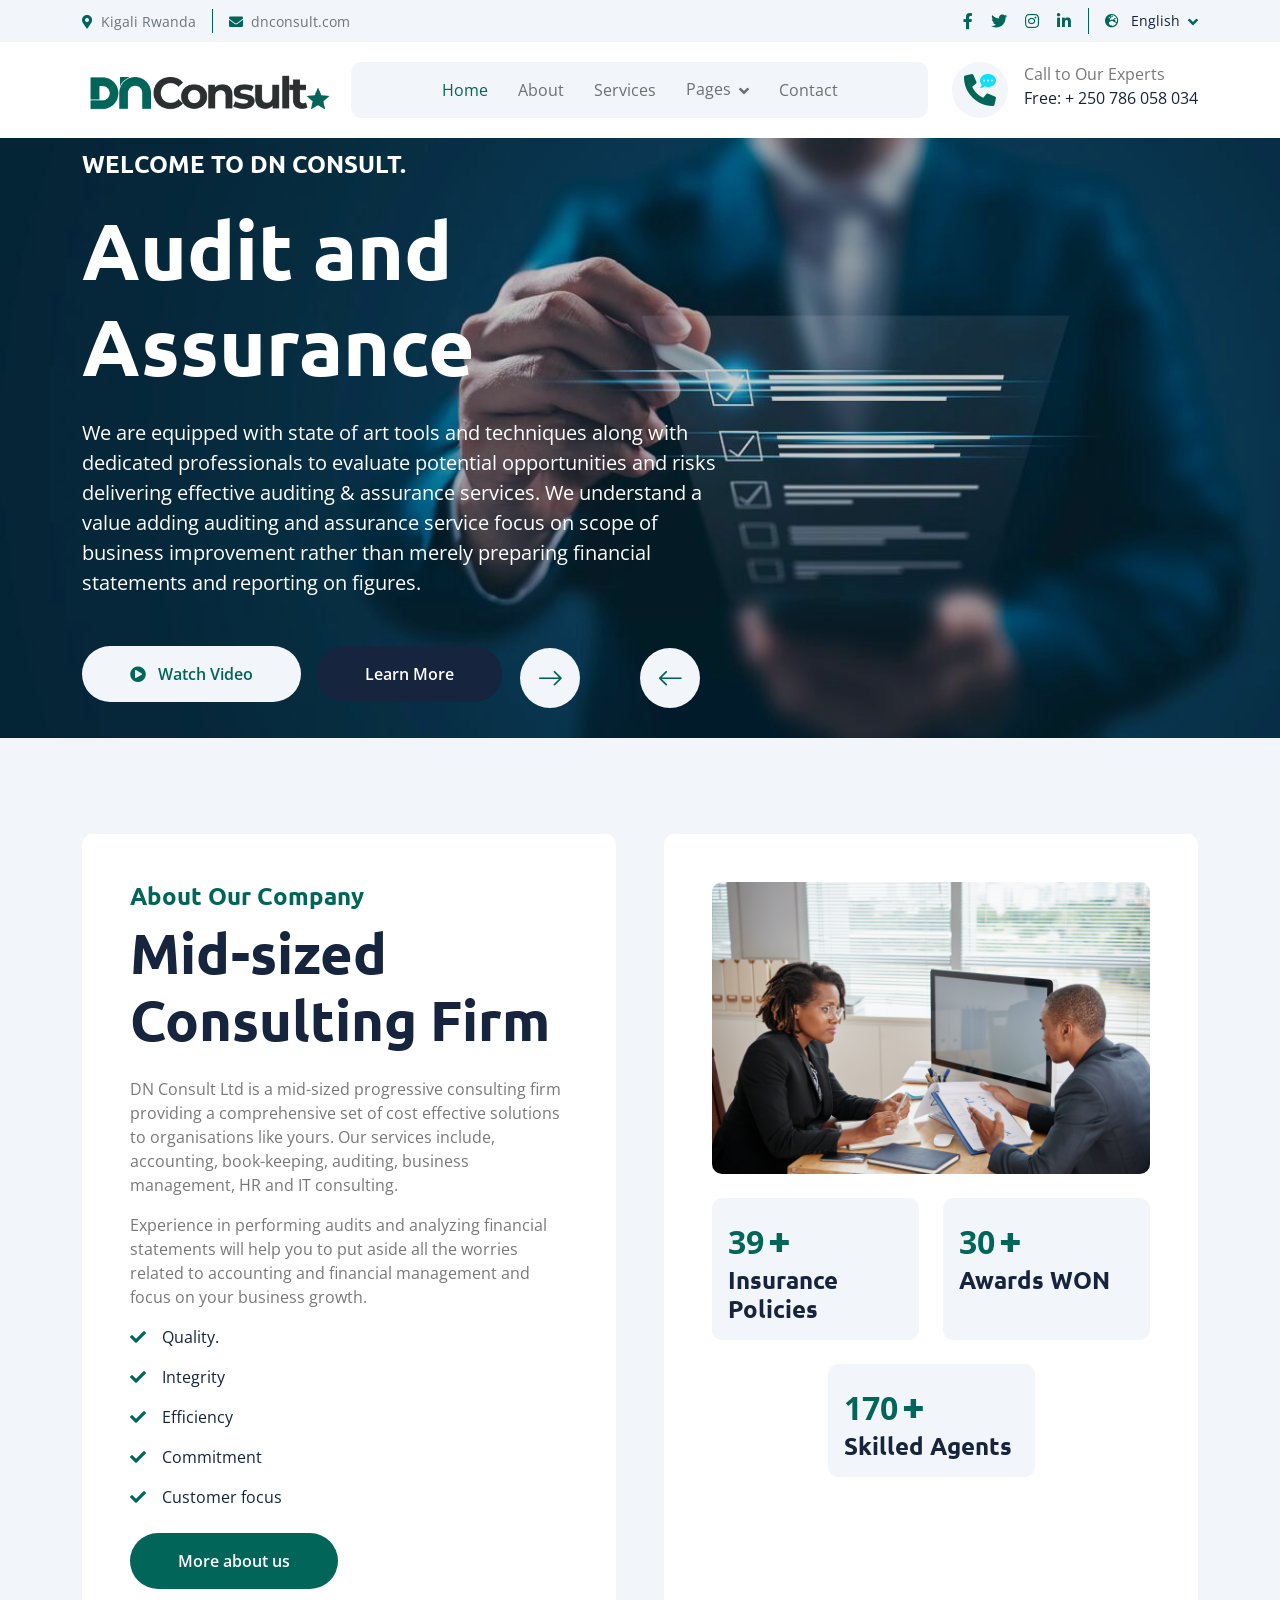
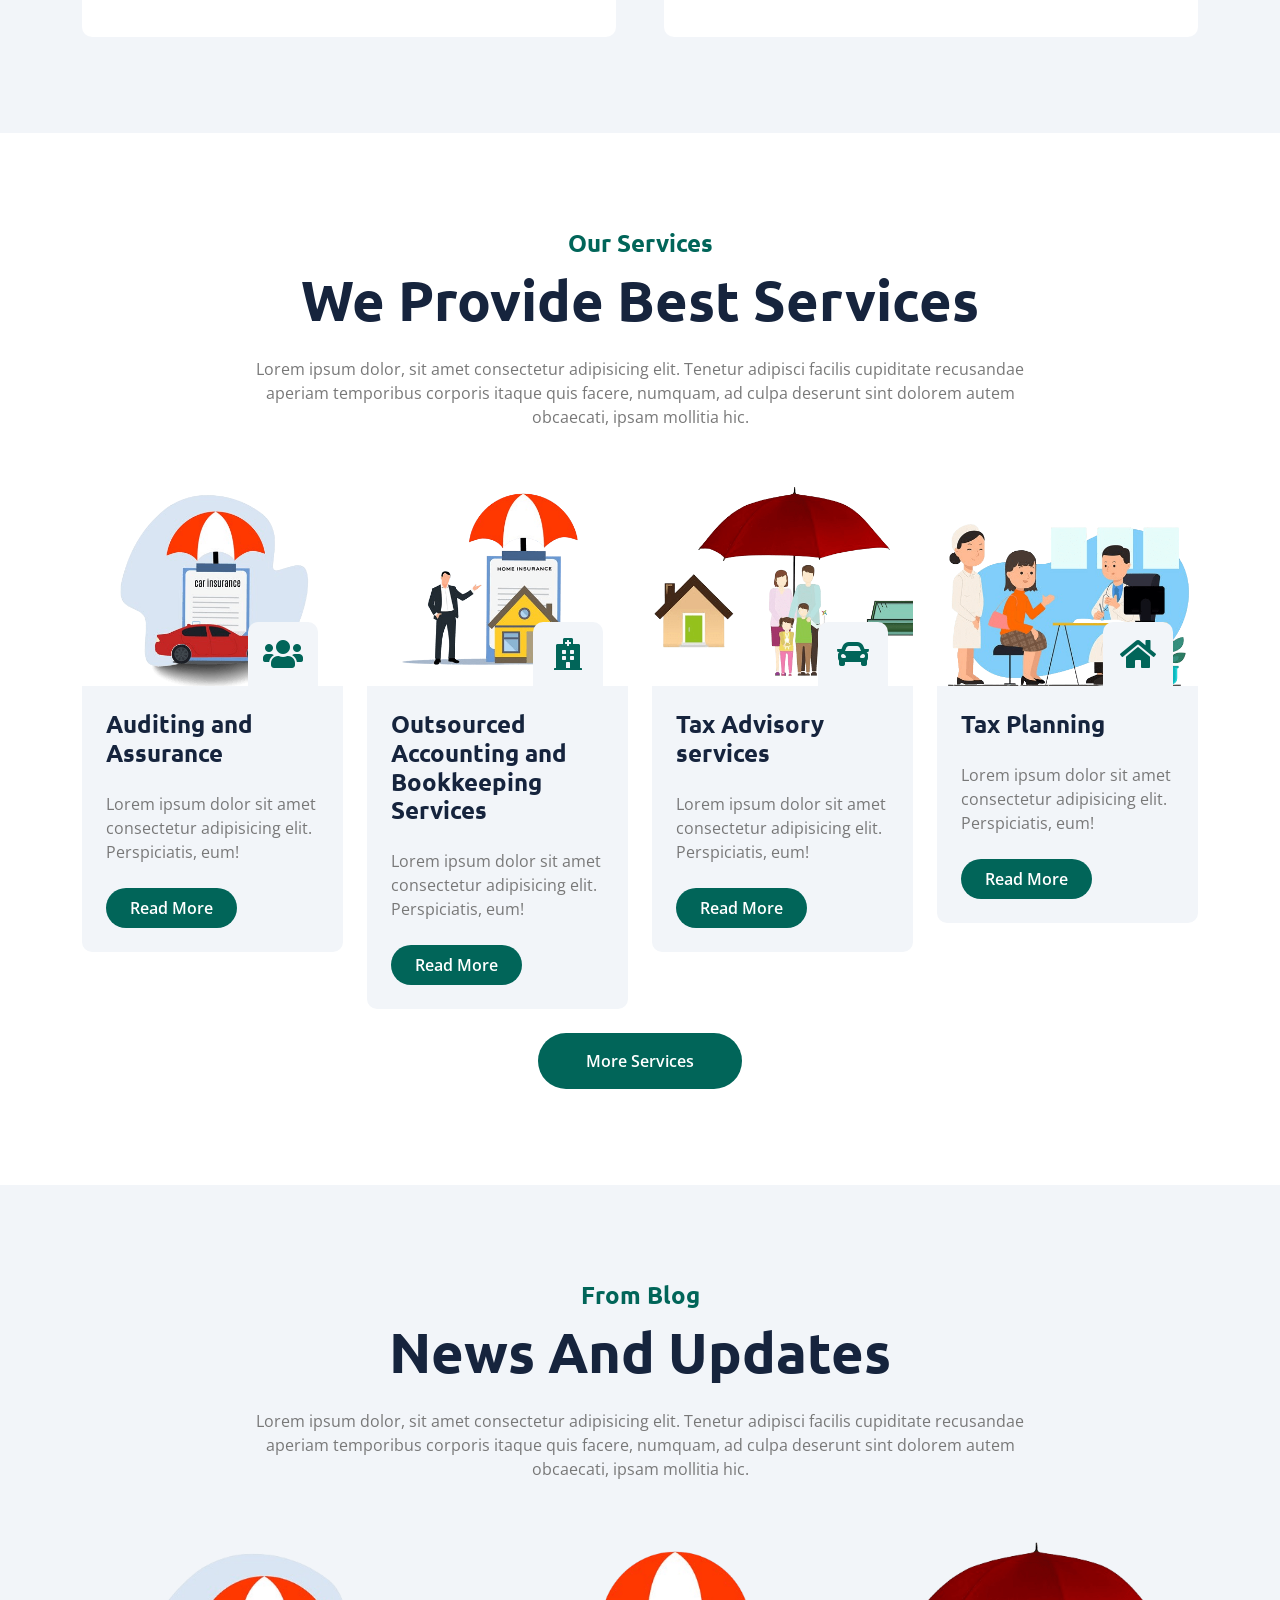
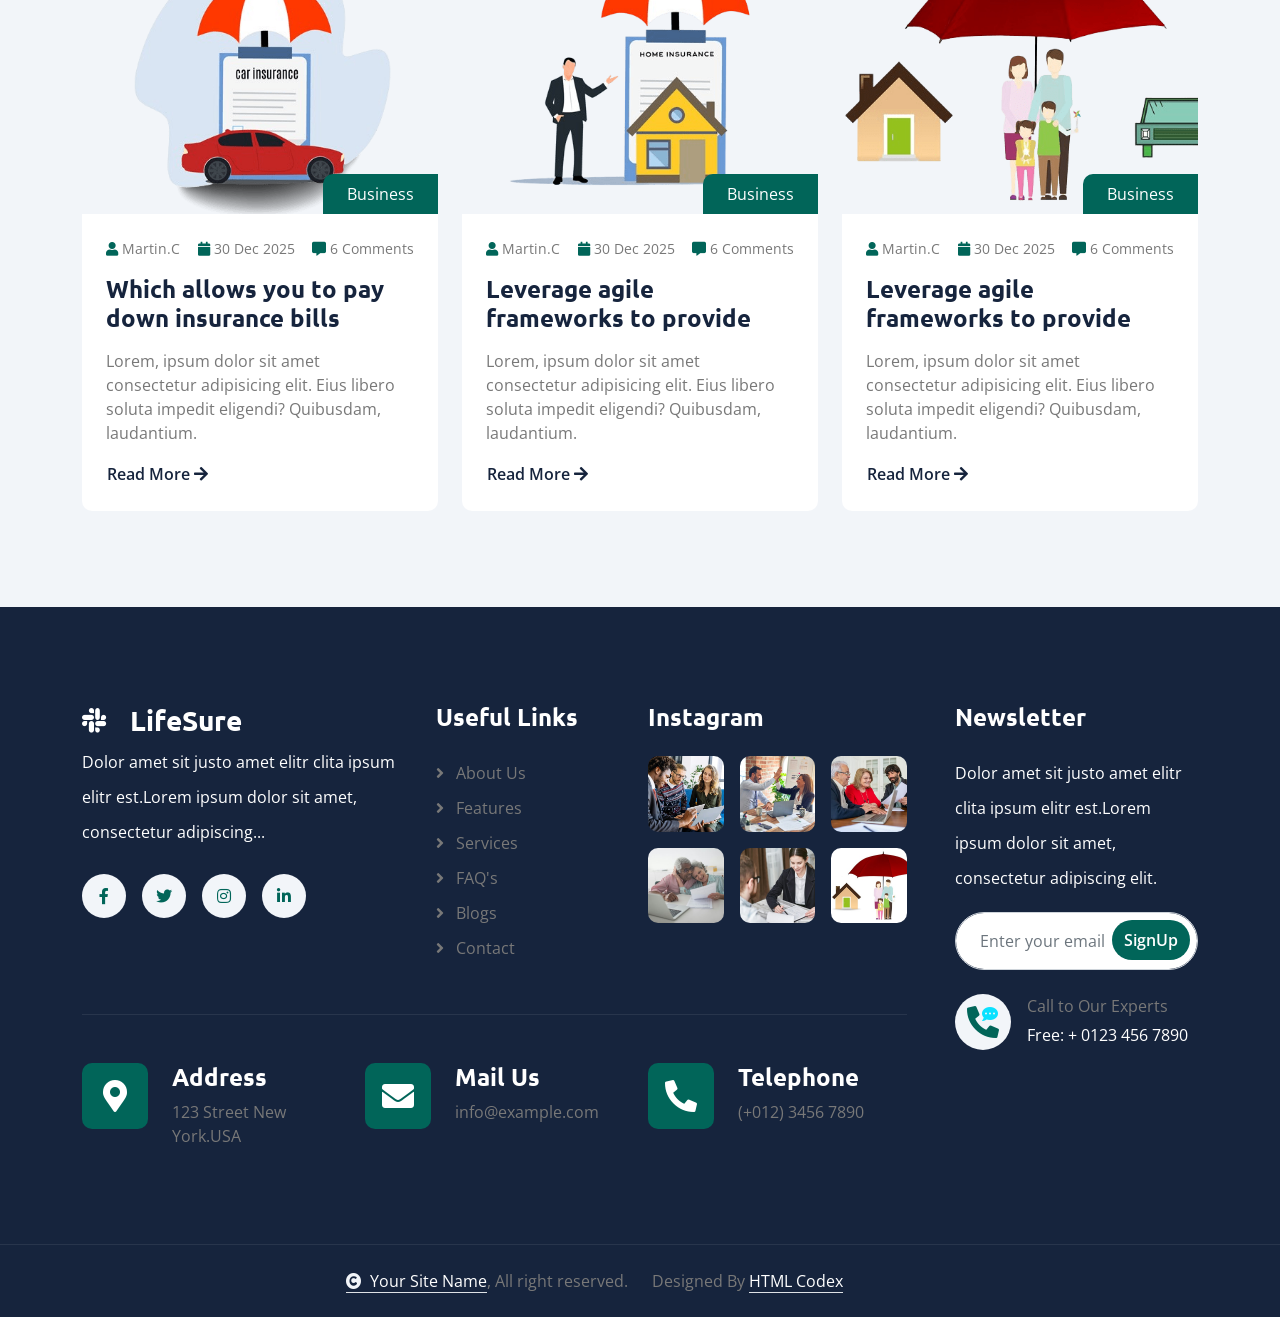
==== commit 8cbc4976: "Update website pages" ====
--- a/index.html
+++ b/index.html
@@ -3,7 +3,7 @@
 
     <head>
         <meta charset="utf-8">
-        <title>DN Consult. Delivering on Promise</title>
+        <title>Home. DN Consult Ltd.</title>
         <meta content="width=device-width, initial-scale=1.0" name="viewport">
         <meta content="" name="keywords">
         <meta content="" name="description">
@@ -11,8 +11,7 @@
         <!-- Google Web Fonts -->
         <link rel="preconnect" href="https://fonts.googleapis.com">
     <link rel="preconnect" href="https://fonts.gstatic.com" crossorigin>
-    <link href="https://fonts.googleapis.com/css2?family=Open+Sans:wght@400;600&family=Ubuntu:wght@500;700&display=swap"
-        rel="stylesheet">
+    <link href="https://fonts.googleapis.com/css2?family=Open+Sans:wght@400;600&family=Ubuntu:wght@500;700&display=swap"rel="stylesheet">
 
 
         <!-- Icon Font Stylesheet -->
@@ -139,7 +138,7 @@
                             <div class="col-lg-7 animated fadeInLeft">
                                 <div class="text-sm-center text-md-start">
                                     <h4 class="text-white text-uppercase fw-bold mb-4">Welcome To DN Consult.</h3>
-                                    <h3 class="display-1 text-white mb-4">Auditing and Assurance</h2>
+                                    <h3 class="display-1 text-white mb-4">Audit and Assurance</h2>
                                     <p class="mb-5 fs-5">We are equipped with state of art tools and techniques along with dedicated
 professionals to evaluate potential opportunities and risks delivering effective
 auditing & assurance services. We understand a value adding auditing and assurance
@@ -195,14 +194,16 @@
                     <div class="col-xl-6 wow fadeInLeft" data-wow-delay="0.2s">
                         <div class="about-item-content bg-white rounded p-5 h-100">
                             <h4 class="text-primary">About Our Company</h4>
-                            <h1 class="display-4 mb-4">Mid-sized Progressive Consulting Firm</h1>
+                            <h1 class="display-4 mb-4">Mid-sized Consulting Firm</h1>
                             <p>DN Consult Ltd is a mid-sized progressive consulting firm providing a comprehensive set of cost effective solutions to organisations like yours. Our services include, accounting, book-keeping, auditing, business management, HR and IT consulting.</p>
-                            <p>Lorem ipsum dolor sit amet consectetur adipisicing elit. Beatae praesentium recusandae eligendi modi hic
+                            <p>Experience in performing audits and analyzing financial statements will help you to put aside all the worries related to accounting and financial management and focus on your business growth.
                             </p>
-                            <p class="text-dark"><i class="fa fa-check text-primary me-3"></i>We can save your money.</p>
-                            <p class="text-dark"><i class="fa fa-check text-primary me-3"></i>Production or trading of good</p>
-                            <p class="text-dark mb-4"><i class="fa fa-check text-primary me-3"></i>Our life insurance is flexible</p>
-                            <a class="btn btn-primary rounded-pill py-3 px-5" href="#">More Information</a>
+                            <p class="text-dark"><i class="fa fa-check text-primary me-3"></i>Quality.</p>
+                            <p class="text-dark"><i class="fa fa-check text-primary me-3"></i>Integrity</p>
+                            <p class="text-dark"><i class="fa fa-check text-primary me-3"></i>Efficiency</p>
+                              <p class="text-dark"><i class="fa fa-check text-primary me-3"></i>Commitment</p>
+                            <p class="text-dark mb-4"><i class="fa fa-check text-primary me-3"></i>Customer focus</p>
+                            <a class="btn btn-primary rounded-pill py-3 px-5" href="#">More about us</a>
                         </div>
                     </div>
                     <div class="col-xl-6 wow fadeInRight" data-wow-delay="0.2s">
@@ -238,15 +239,6 @@
                                             <span class="h1 fw-bold text-primary">+</span>
                                         </div>
                                         <h4 class="mb-0 text-dark">Skilled Agents</h4>
-                                    </div>
-                                </div>
-                                <div class="col-sm-6">
-                                    <div class="counter-item bg-light rounded p-3 h-100">
-                                        <div class="counter-counting">
-                                            <span class="text-primary fs-2 fw-bold" data-toggle="counter-up">967</span>
-                                            <span class="h1 fw-bold text-primary">+</span>
-                                        </div>
-                                        <h4 class="mb-0 text-dark">Team Members</h4>
                                     </div>
                                 </div>
                             </div>
@@ -277,7 +269,7 @@
                             </div>
                             <div class="service-content p-4">
                                 <div class="service-content-inner">
-                                    <a href="#" class="d-inline-block h4 mb-4">Life Insurance</a>
+                                    <a href="#" class="d-inline-block h4 mb-4">Auditing and Assurance</a>
                                     <p class="mb-4">Lorem ipsum dolor sit amet consectetur adipisicing elit. Perspiciatis, eum!</p>
                                     <a class="btn btn-primary rounded-pill py-2 px-4" href="#">Read More</a>
                                 </div>
@@ -294,7 +286,7 @@
                             </div>
                             <div class="service-content p-4">
                                 <div class="service-content-inner">
-                                    <a href="#" class="d-inline-block h4 mb-4">Health Insurance</a>
+                                    <a href="#" class="d-inline-block h4 mb-4">Outsourced Accounting and Bookkeeping Services</a>
                                     <p class="mb-4">Lorem ipsum dolor sit amet consectetur adipisicing elit. Perspiciatis, eum!</p>
                                     <a class="btn btn-primary rounded-pill py-2 px-4" href="#">Read More</a>
                                 </div>
@@ -311,7 +303,7 @@
                             </div>
                             <div class="service-content p-4">
                                 <div class="service-content-inner">
-                                    <a href="#" class="d-inline-block h4 mb-4">Car Insurance</a>
+                                    <a href="#" class="d-inline-block h4 mb-4">Tax Advisory services</a>
                                     <p class="mb-4">Lorem ipsum dolor sit amet consectetur adipisicing elit. Perspiciatis, eum!</p>
                                     <a class="btn btn-primary rounded-pill py-2 px-4" href="#">Read More</a>
                                 </div>
@@ -328,7 +320,7 @@
                             </div>
                             <div class="service-content p-4">
                                 <div class="service-content-inner">
-                                    <a href="#" class="d-inline-block h4 mb-4">Home Insurance</a>
+                                    <a href="#" class="d-inline-block h4 mb-4">Tax Planning</a>
                                     <p class="mb-4">Lorem ipsum dolor sit amet consectetur adipisicing elit. Perspiciatis, eum!</p>
                                     <a class="btn btn-primary rounded-pill py-2 px-4" href="#">Read More</a>
                                 </div>
@@ -418,90 +410,7 @@
         </div>
         <!-- Blog End -->
 
-        <!-- Team Start -->
-        <div class="container-fluid team py-5">
-            <div class="container py-5">
-                <div class="text-center mx-auto pb-5 wow fadeInUp" data-wow-delay="0.2s" style="max-width: 800px;">
-                    <h4 class="text-primary">Our Team</h4>
-                    <h1 class="display-4 mb-4">Meet Our Expert Team Members</h1>
-                    <p class="mb-0">Lorem ipsum dolor, sit amet consectetur adipisicing elit. Tenetur adipisci facilis cupiditate recusandae aperiam temporibus corporis itaque quis facere, numquam, ad culpa deserunt sint dolorem autem obcaecati, ipsam mollitia hic.
-                    </p>
-                </div>
-                <div class="row g-4">
-                    <div class="col-md-6 col-lg-6 col-xl-3 wow fadeInUp" data-wow-delay="0.2s">
-                        <div class="team-item">
-                            <div class="team-img">
-                                <img src="img/team-1.jpg" class="img-fluid rounded-top w-100" alt="">
-                                <div class="team-icon">
-                                    <a class="btn btn-primary btn-sm-square rounded-pill mb-2" href=""><i class="fab fa-facebook-f"></i></a>
-                                    <a class="btn btn-primary btn-sm-square rounded-pill mb-2" href=""><i class="fab fa-twitter"></i></a>
-                                    <a class="btn btn-primary btn-sm-square rounded-pill mb-2" href=""><i class="fab fa-linkedin-in"></i></a>
-                                    <a class="btn btn-primary btn-sm-square rounded-pill mb-0" href=""><i class="fab fa-instagram"></i></a>
-                                </div>
-                            </div>
-                            <div class="team-title p-4">
-                                <h4 class="mb-0">David James</h4>
-                                <p class="mb-0">Profession</p>
-                            </div>
-                        </div>
-                    </div>
-                    <div class="col-md-6 col-lg-6 col-xl-3 wow fadeInUp" data-wow-delay="0.4s">
-                        <div class="team-item">
-                            <div class="team-img">
-                                <img src="img/team-2.jpg" class="img-fluid rounded-top w-100" alt="">
-                                <div class="team-icon">
-                                    <a class="btn btn-primary btn-sm-square rounded-pill mb-2" href=""><i class="fab fa-facebook-f"></i></a>
-                                    <a class="btn btn-primary btn-sm-square rounded-pill mb-2" href=""><i class="fab fa-twitter"></i></a>
-                                    <a class="btn btn-primary btn-sm-square rounded-pill mb-2" href=""><i class="fab fa-linkedin-in"></i></a>
-                                    <a class="btn btn-primary btn-sm-square rounded-pill mb-0" href=""><i class="fab fa-instagram"></i></a>
-                                </div>
-                            </div>
-                            <div class="team-title p-4">
-                                <h4 class="mb-0">David James</h4>
-                                <p class="mb-0">Profession</p>
-                            </div>
-                        </div>
-                    </div>
-                    <div class="col-md-6 col-lg-6 col-xl-3 wow fadeInUp" data-wow-delay="0.6s">
-                        <div class="team-item">
-                            <div class="team-img">
-                                <img src="img/team-3.jpg" class="img-fluid rounded-top w-100" alt="">
-                                <div class="team-icon">
-                                    <a class="btn btn-primary btn-sm-square rounded-pill mb-2" href=""><i class="fab fa-facebook-f"></i></a>
-                                    <a class="btn btn-primary btn-sm-square rounded-pill mb-2" href=""><i class="fab fa-twitter"></i></a>
-                                    <a class="btn btn-primary btn-sm-square rounded-pill mb-2" href=""><i class="fab fa-linkedin-in"></i></a>
-                                    <a class="btn btn-primary btn-sm-square rounded-pill mb-0" href=""><i class="fab fa-instagram"></i></a>
-                                </div>
-                            </div>
-                            <div class="team-title p-4">
-                                <h4 class="mb-0">David James</h4>
-                                <p class="mb-0">Profession</p>
-                            </div>
-                        </div>
-                    </div>
-                    <div class="col-md-6 col-lg-6 col-xl-3 wow fadeInUp" data-wow-delay="0.8s">
-                        <div class="team-item">
-                            <div class="team-img">
-                                <img src="img/team-4.jpg" class="img-fluid rounded-top w-100" alt="">
-                                <div class="team-icon">
-                                    <a class="btn btn-primary btn-sm-square rounded-pill mb-2" href=""><i class="fab fa-facebook-f"></i></a>
-                                    <a class="btn btn-primary btn-sm-square rounded-pill mb-2" href=""><i class="fab fa-twitter"></i></a>
-                                    <a class="btn btn-primary btn-sm-square rounded-pill mb-2" href=""><i class="fab fa-linkedin-in"></i></a>
-                                    <a class="btn btn-primary btn-sm-square rounded-pill mb-0" href=""><i class="fab fa-instagram"></i></a>
-                                </div>
-                            </div>
-                            <div class="team-title p-4">
-                                <h4 class="mb-0">David James</h4>
-                                <p class="mb-0">Profession</p>
-                            </div>
-                        </div>
-                    </div>
-                </div>
-            </div>
-        </div>
-        <!-- Team End -->
-
-
+    
         <!-- Footer Start -->
         <div class="container-fluid footer py-5 wow fadeIn" data-wow-delay="0.2s">
             <div class="container py-5">
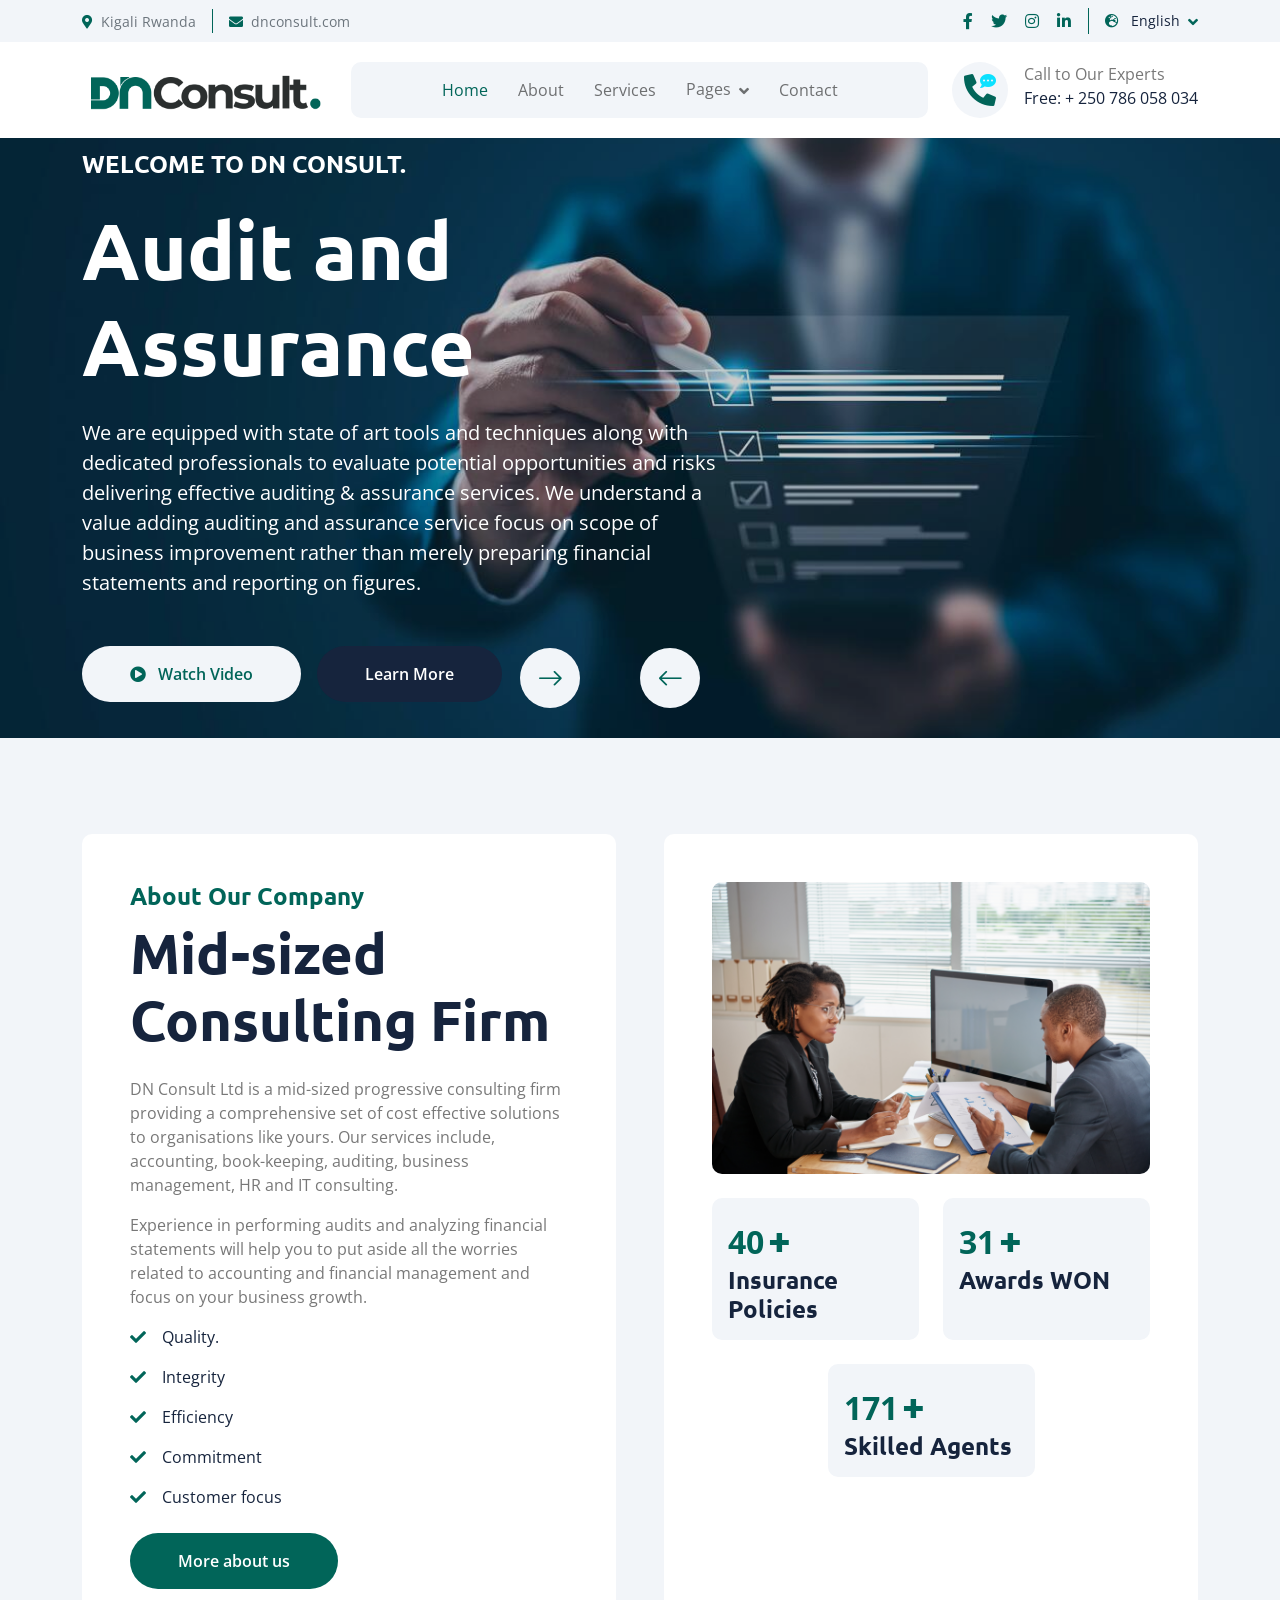
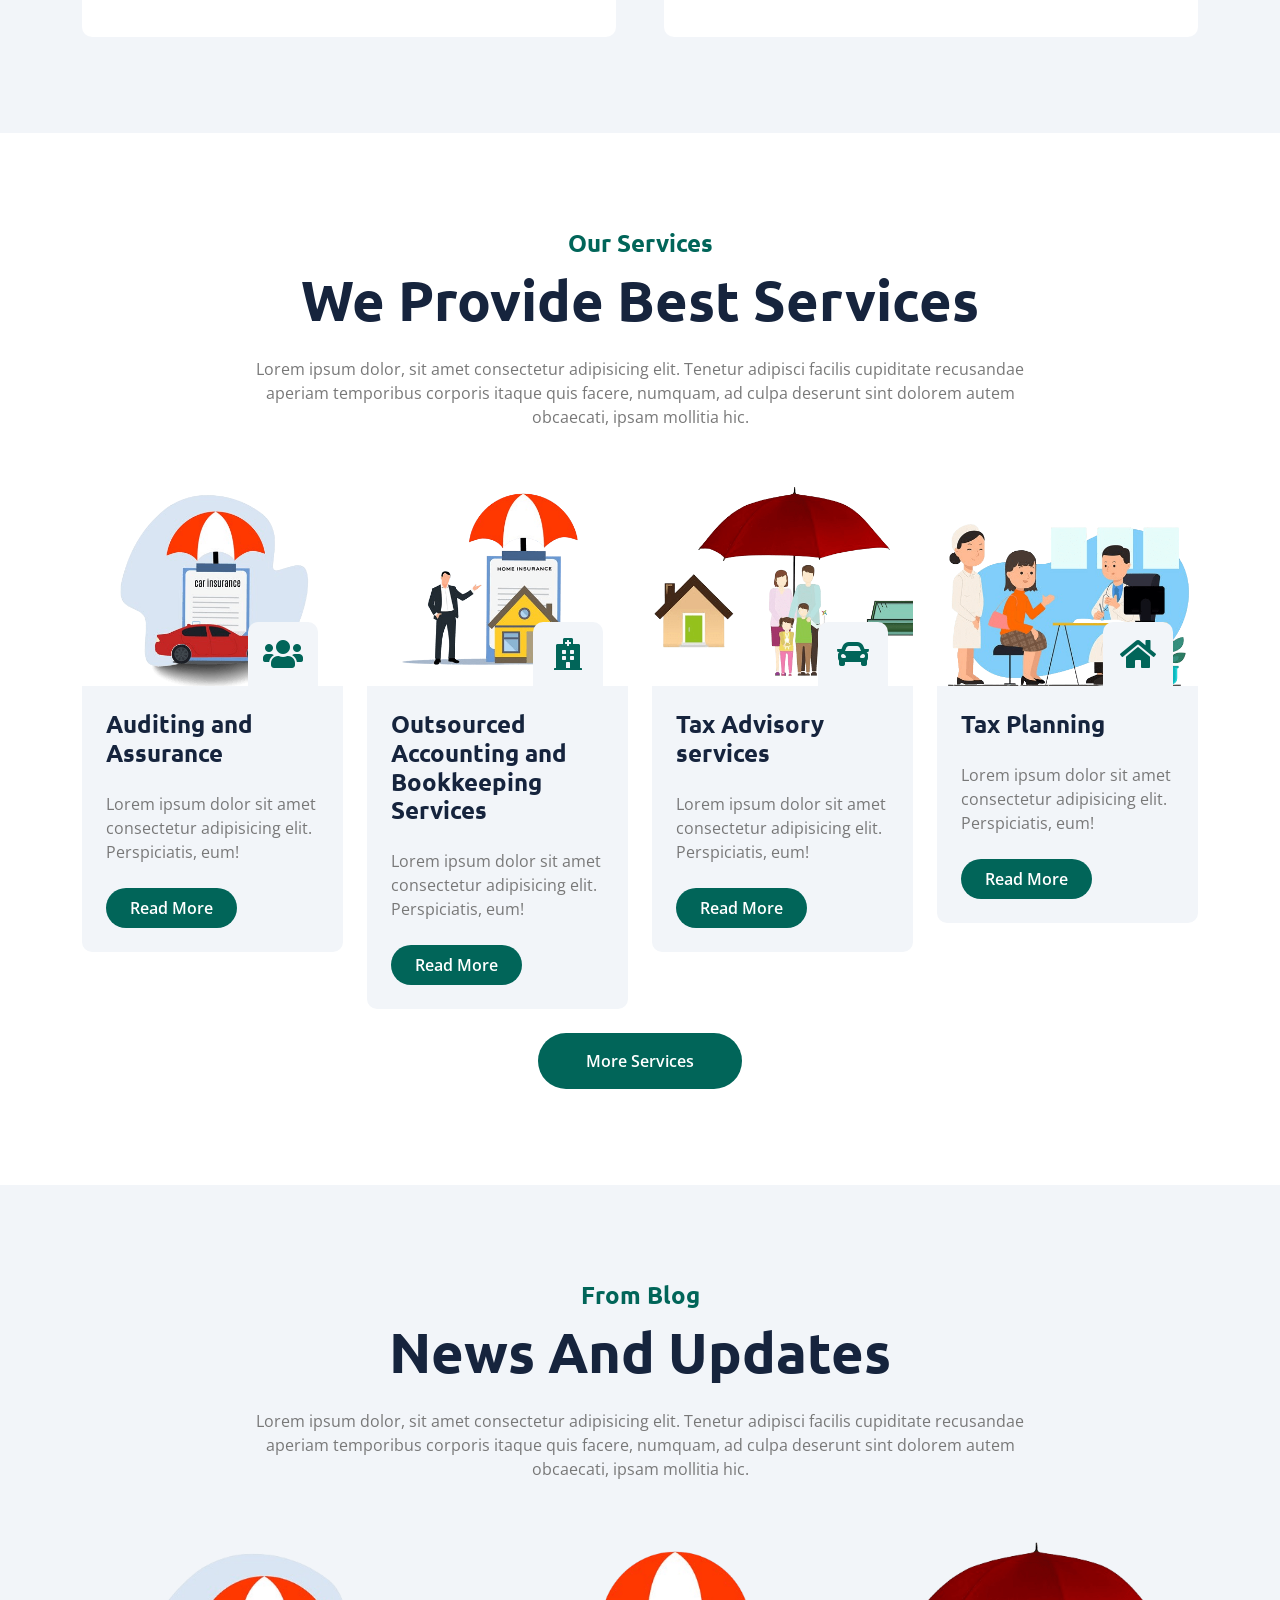
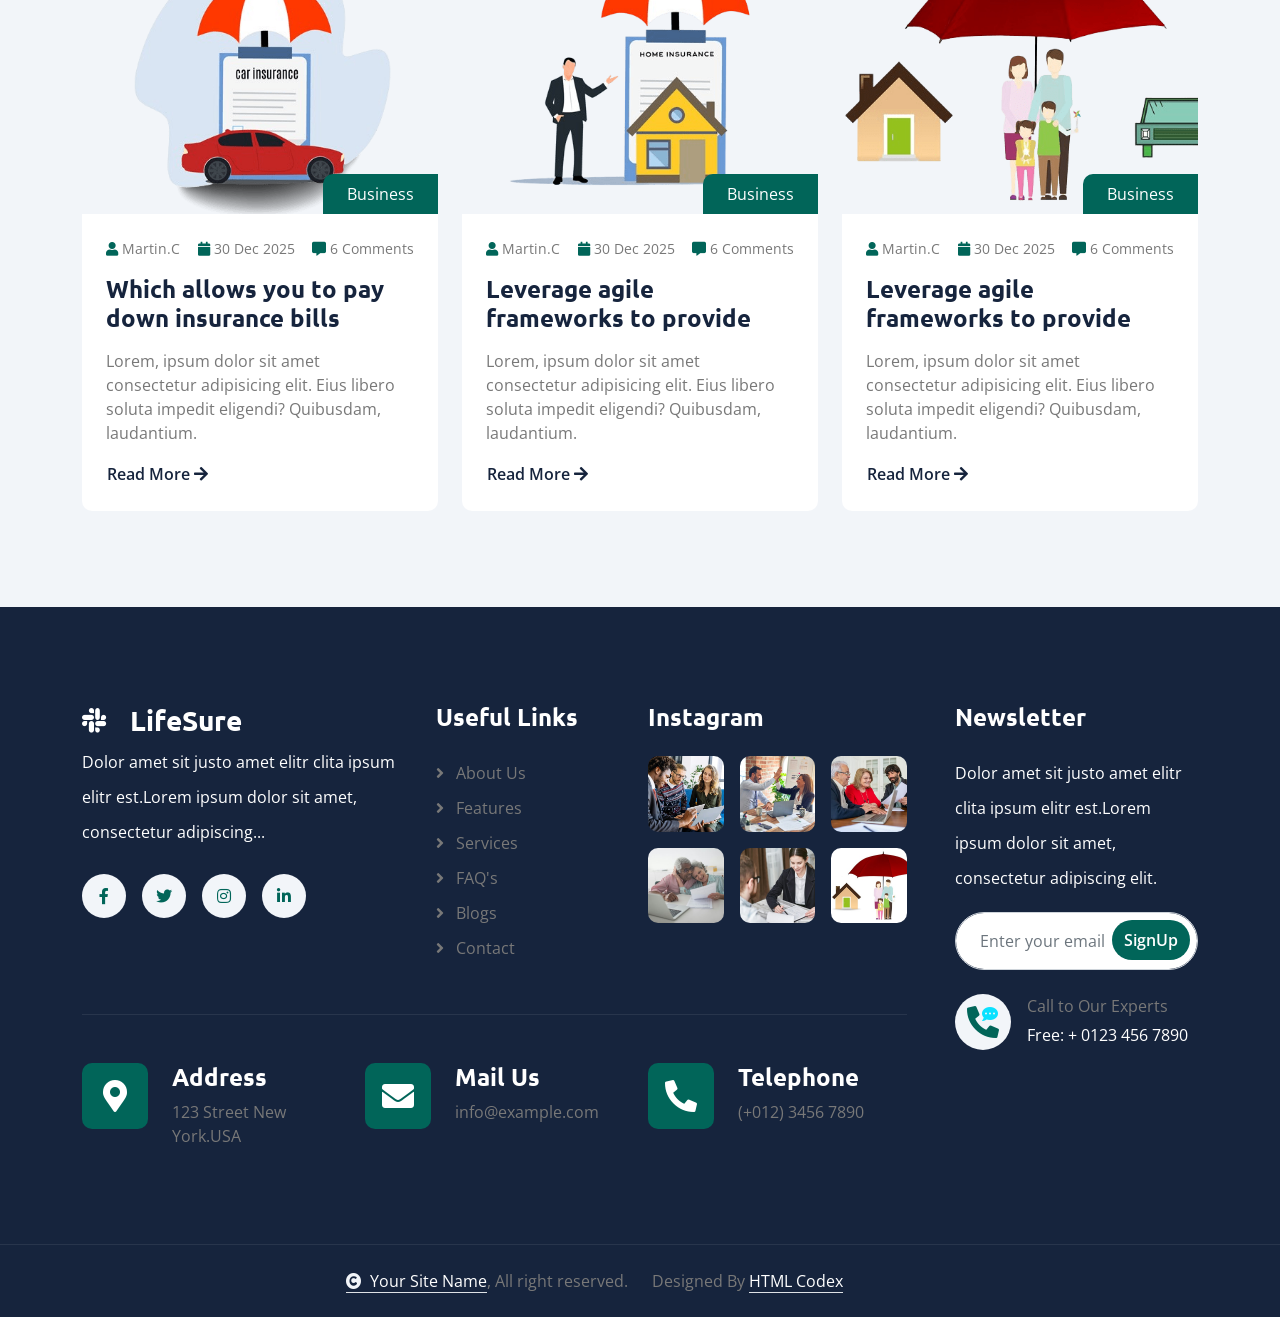
==== commit 54745b8f: "Update website" ====
--- a/index.html
+++ b/index.html
@@ -86,7 +86,7 @@
                 <nav class="navbar navbar-expand-lg navbar-light"> 
                     <a href="#" class="navbar-brand p-0">
                         <!--<h1 class="text-primary mb-0"><i class="fab fa-slack me-2"></i> LifeSure</h1>-->
-                         <img src="img/logo.png" alt="Logo"> 
+                         <img src="img/new_logo.png" alt="Logo"> 
                     </a>
                     <button class="navbar-toggler" type="button" data-bs-toggle="collapse" data-bs-target="#navbarCollapse">
                         <span class="fa fa-bars"></span>
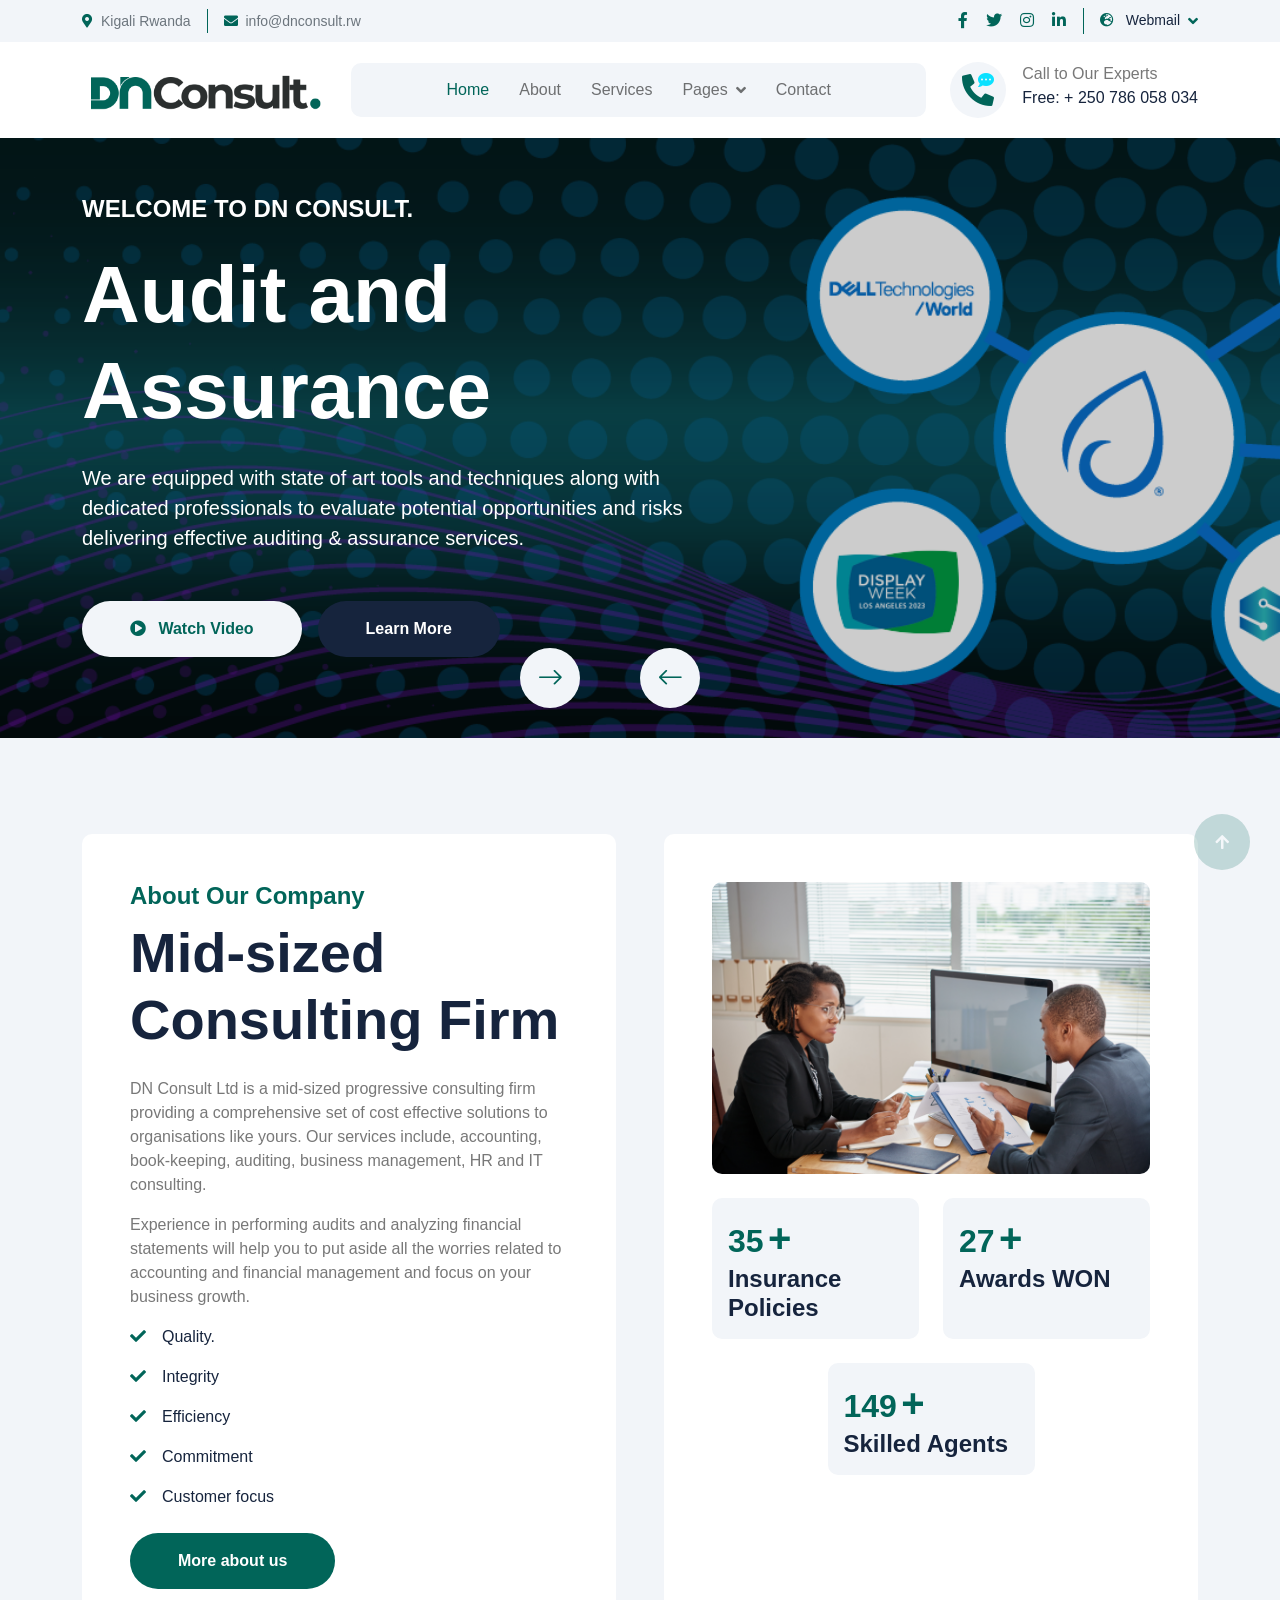
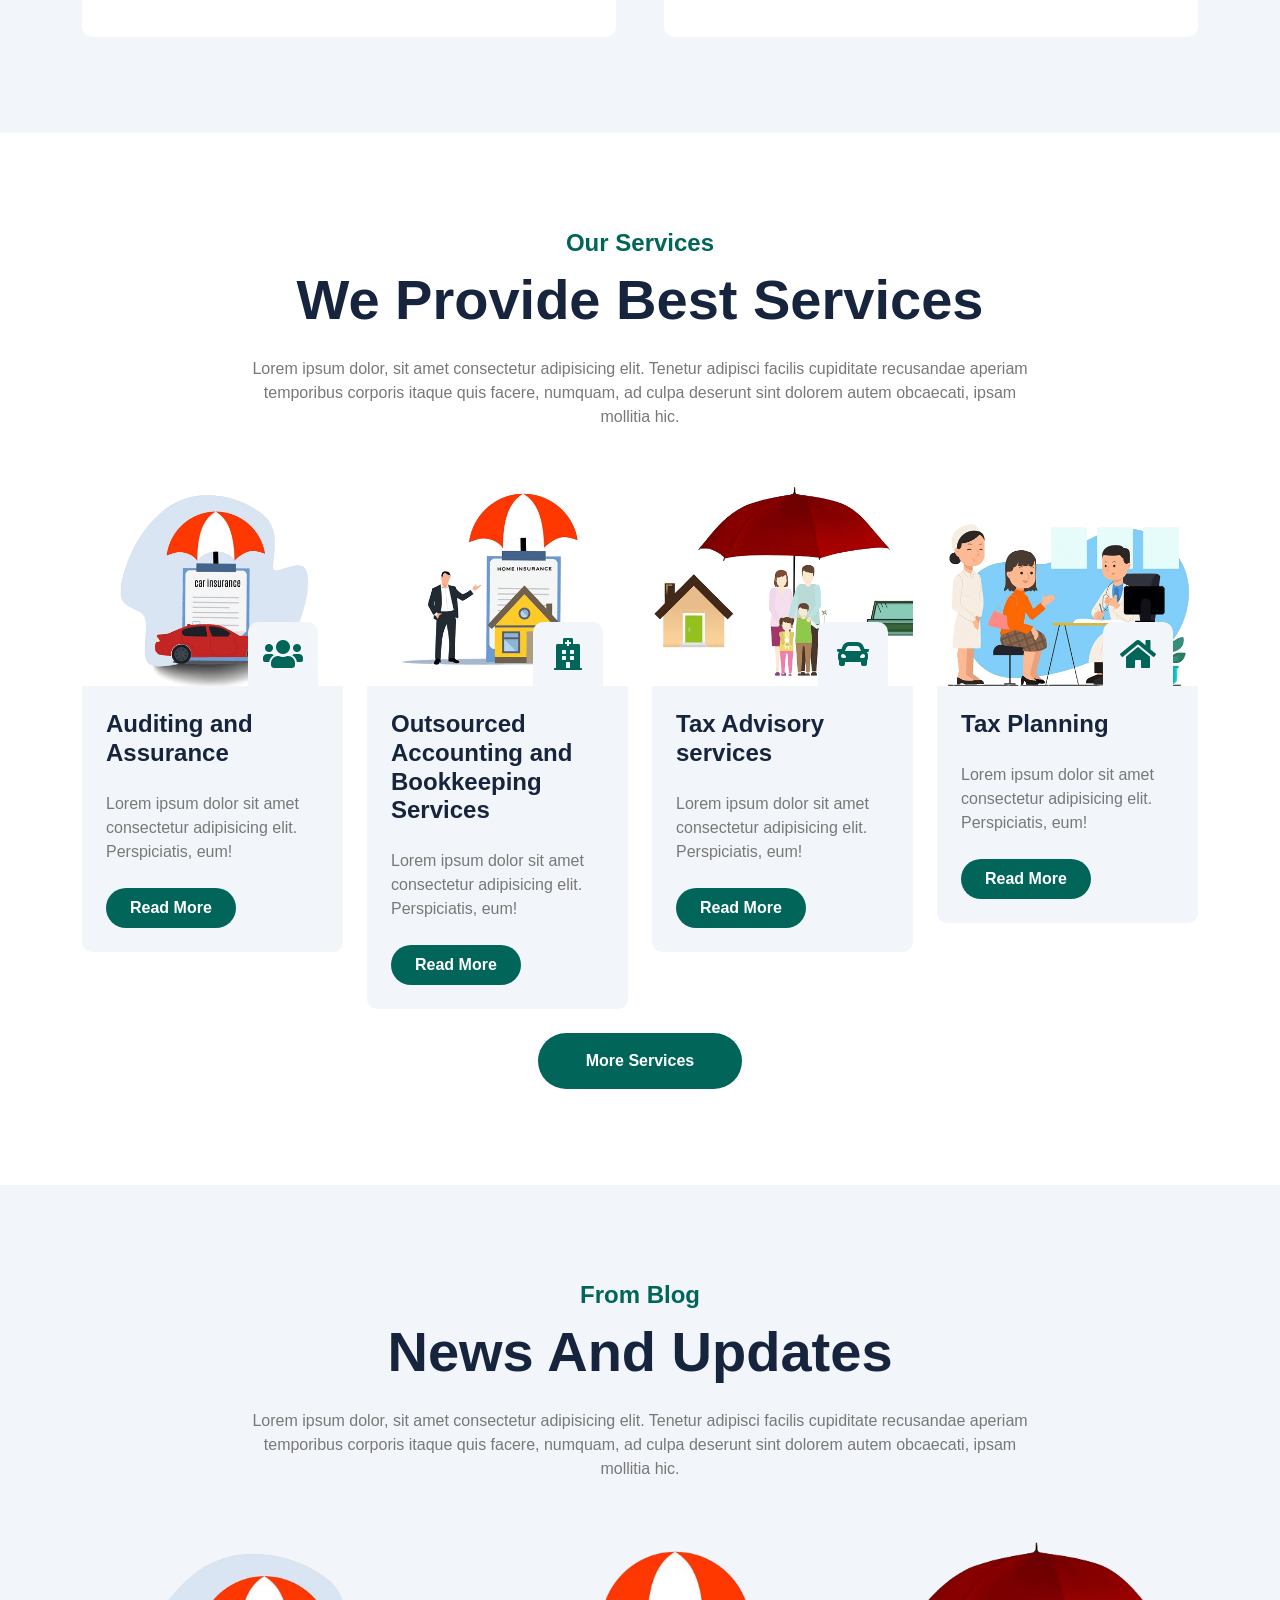
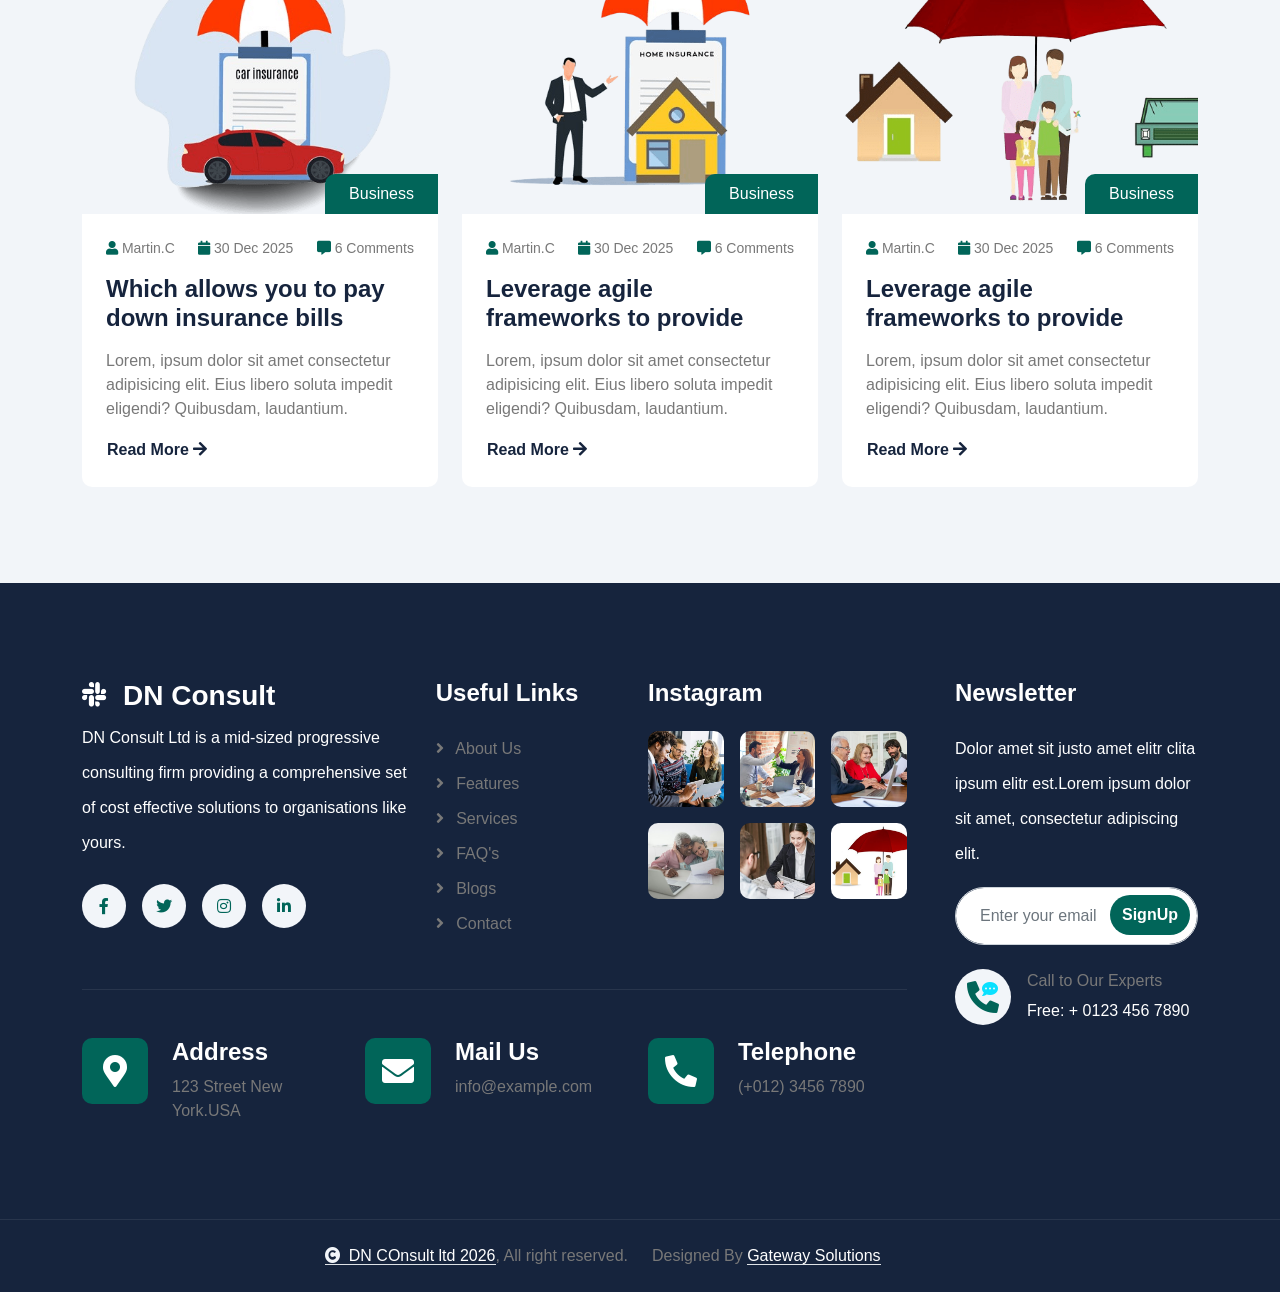
==== commit 4053fc57: "Update website" ====
--- a/index.html
+++ b/index.html
@@ -11,8 +11,7 @@
         <!-- Google Web Fonts -->
         <link rel="preconnect" href="https://fonts.googleapis.com">
     <link rel="preconnect" href="https://fonts.gstatic.com" crossorigin>
-    <link href="https://fonts.googleapis.com/css2?family=Open+Sans:wght@400;600&family=Ubuntu:wght@500;700&display=swap"rel="stylesheet">
-
+    <link href="https://fonts.googleapis.com/css2?family=Google+Sans:ital,opsz,wght@0,17..18,400..700;1,17..18,400..700&display=swap" rel="stylesheet">
 
         <!-- Icon Font Stylesheet -->
         <link rel="stylesheet" href="https://use.fontawesome.com/releases/v5.15.4/css/all.css"/>
@@ -51,7 +50,7 @@
                                 <a href="#" class="text-muted small"><i class="fas fa-map-marker-alt text-primary me-2"></i>Kigali Rwanda</a>
                             </div>
                             <div class="ps-3">
-                                <a href="mailto:example@gmail.com" class="text-muted small"><i class="fas fa-envelope text-primary me-2"></i>dnconsult.com</a>
+                                <a href="mailto:example@gmail.com" class="text-muted small"><i class="fas fa-envelope text-primary me-2"></i>info@dnconsult.rw</a>
                             </div>
                         </div>
                     </div>
@@ -64,13 +63,10 @@
                                 <a class="btn p-0 text-primary me-0" href="#"><i class="fab fa-linkedin-in"></i></a>
                             </div>
                             <div class="dropdown ms-3">
-                                <a href="#" class="dropdown-toggle text-dark" data-bs-toggle="dropdown"><small><i class="fas fa-globe-europe text-primary me-2"></i> English</small></a>
+                                <a href="#" class="dropdown-toggle text-dark" data-bs-toggle="dropdown"><small><i class="fas fa-globe-europe text-primary me-2"></i> Webmail</small></a>
                                 <div class="dropdown-menu rounded">
-                                    <a href="#" class="dropdown-item">English</a>
-                                    <a href="#" class="dropdown-item">Bangla</a>
-                                    <a href="#" class="dropdown-item">French</a>
-                                    <a href="#" class="dropdown-item">Spanish</a>
-                                    <a href="#" class="dropdown-item">Arabic</a>
+                                    <a href="#" class="dropdown-item">Sign in</a>
+                                    <a href="#" class="dropdown-item">Sign up</a>
                                 </div>
                             </div>
                         </div>
@@ -141,9 +137,7 @@
                                     <h3 class="display-1 text-white mb-4">Audit and Assurance</h2>
                                     <p class="mb-5 fs-5">We are equipped with state of art tools and techniques along with dedicated
 professionals to evaluate potential opportunities and risks delivering effective
-auditing & assurance services. We understand a value adding auditing and assurance
-service focus on scope of business improvement rather than merely preparing
-financial statements and reporting on figures.</p>
+auditing & assurance services.</p>
                                     <div class="d-flex justify-content-center justify-content-md-start flex-shrink-0 mb-4">
                                         <a class="btn btn-light rounded-pill py-3 px-4 px-md-5 me-2" href="#"><i class="fas fa-play-circle me-2"></i> Watch Video</a>
                                         <a class="btn btn-dark rounded-pill py-3 px-4 px-md-5 ms-2" href="#">Learn More</a>
@@ -421,10 +415,10 @@
                                 <div class="col-md-6 col-lg-6 col-xl-5">
                                     <div class="footer-item">
                                         <a href="index.html" class="p-0">
-                                            <h3 class="text-white"><i class="fab fa-slack me-3"></i> LifeSure</h3>
+                                            <h3 class="text-white"><i class="fab fa-slack me-3"></i>DN Consult</h3>
                                             <!-- <img src="img/logo.png" alt="Logo"> -->
                                         </a>
-                                        <p class="text-white mb-4">Dolor amet sit justo amet elitr clita ipsum elitr est.Lorem ipsum dolor sit amet, consectetur adipiscing...</p>
+                                        <p class="text-white mb-4">DN Consult Ltd is a mid-sized progressive consulting firm providing a comprehensive set of cost effective solutions to organisations like yours.</p>
                                         <div class="footer-btn d-flex">
                                             <a class="btn btn-md-square rounded-circle me-3" href="#"><i class="fab fa-facebook-f"></i></a>
                                             <a class="btn btn-md-square rounded-circle me-3" href="#"><i class="fab fa-twitter"></i></a>
@@ -578,12 +572,12 @@
             <div class="container">
                 <div class="row g-4 align-items-center">
                     <div class="col-md-6 text-center text-md-end mb-md-0">
-                        <span class="text-body"><a href="#" class="border-bottom text-white"><i class="fas fa-copyright text-light me-2"></i>Your Site Name</a>, All right reserved.</span>
+                        <span class="text-body"><a href="#" class="border-bottom text-white"><i class="fas fa-copyright text-light me-2"></i>DN COnsult ltd 2026</a>, All right reserved.</span>
                     </div>
                     <div class="col-md-6 text-center text-md-start text-body">
                         <!--/*** The author’s attribution link must remain intact in the template. ***/-->
                         <!--/*** If you wish to remove this credit link, please purchase the Pro Version . ***/-->
-                        Designed By <a class="border-bottom text-white" href="https://htmlcodex.com">HTML Codex</a>
+                        Designed By <a class="border-bottom text-white" href="https://gatewaysolutions.rw">Gateway Solutions</a>
                     </div>
                 </div>
             </div>
--- a/css/style.css
+++ b/css/style.css
@@ -264,8 +264,7 @@
     height: 600px;
     /*** background: #24292b;
     background: linear-gradient(90deg,rgba(36, 41, 43, 1) 0%, rgba(1, 101, 89, 1) 100%);***/
-    background: url(../img/banner4.jpg) center center no-repeat;
-    
+    background: url(../img/slide.png) center center no-repeat;
     background-size: cover; 
 }
 
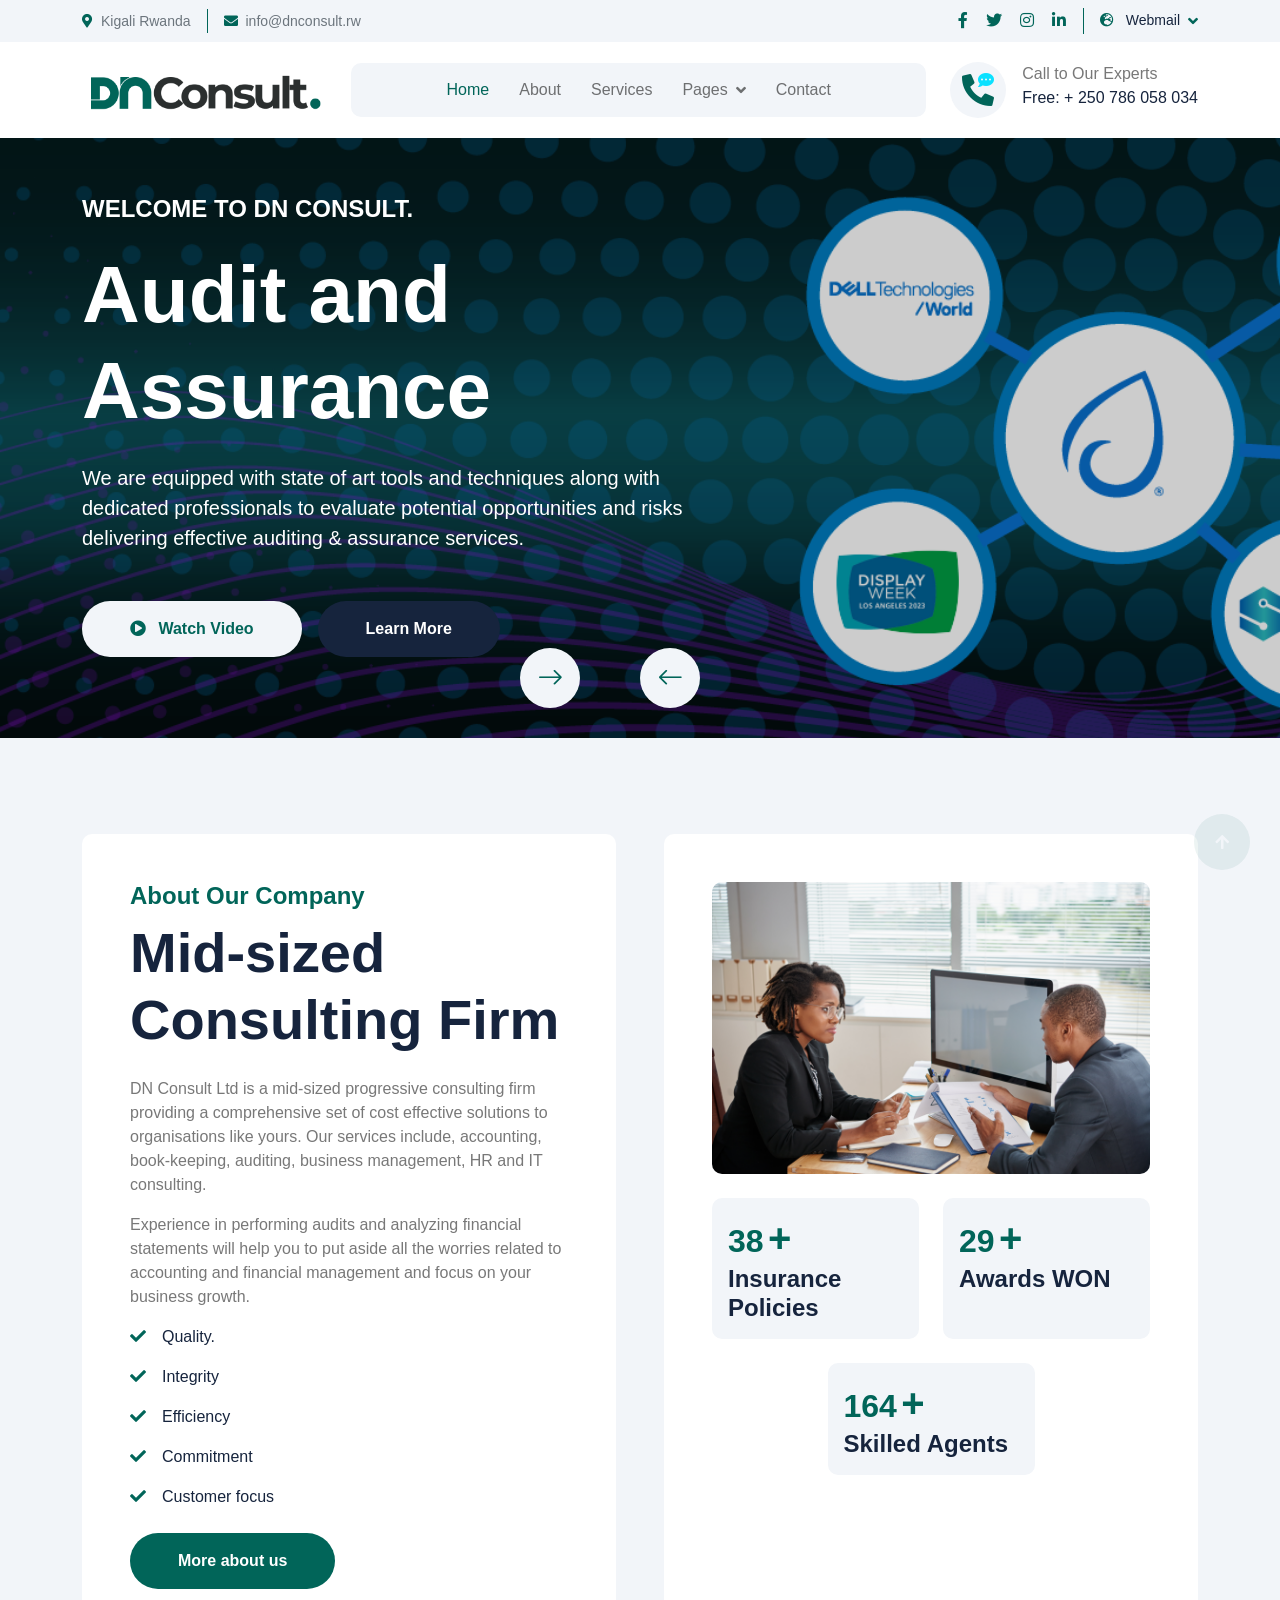
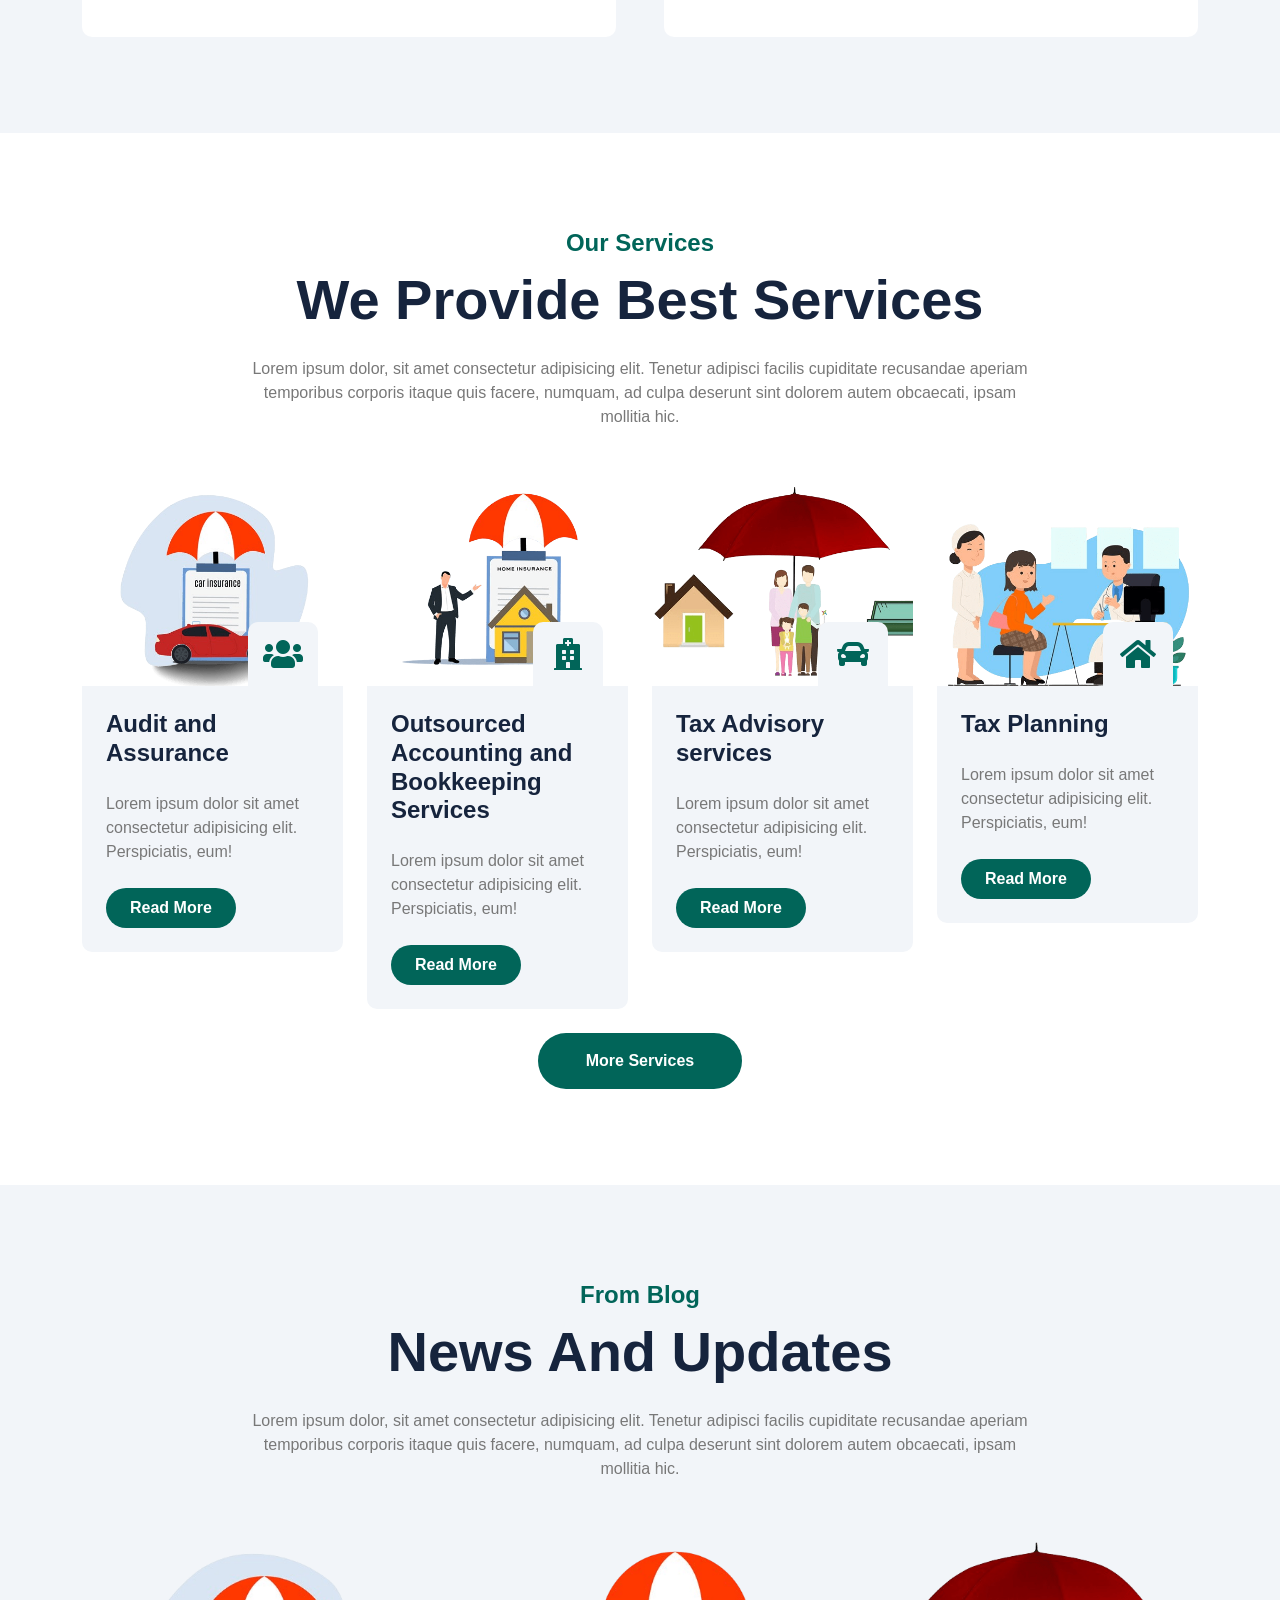
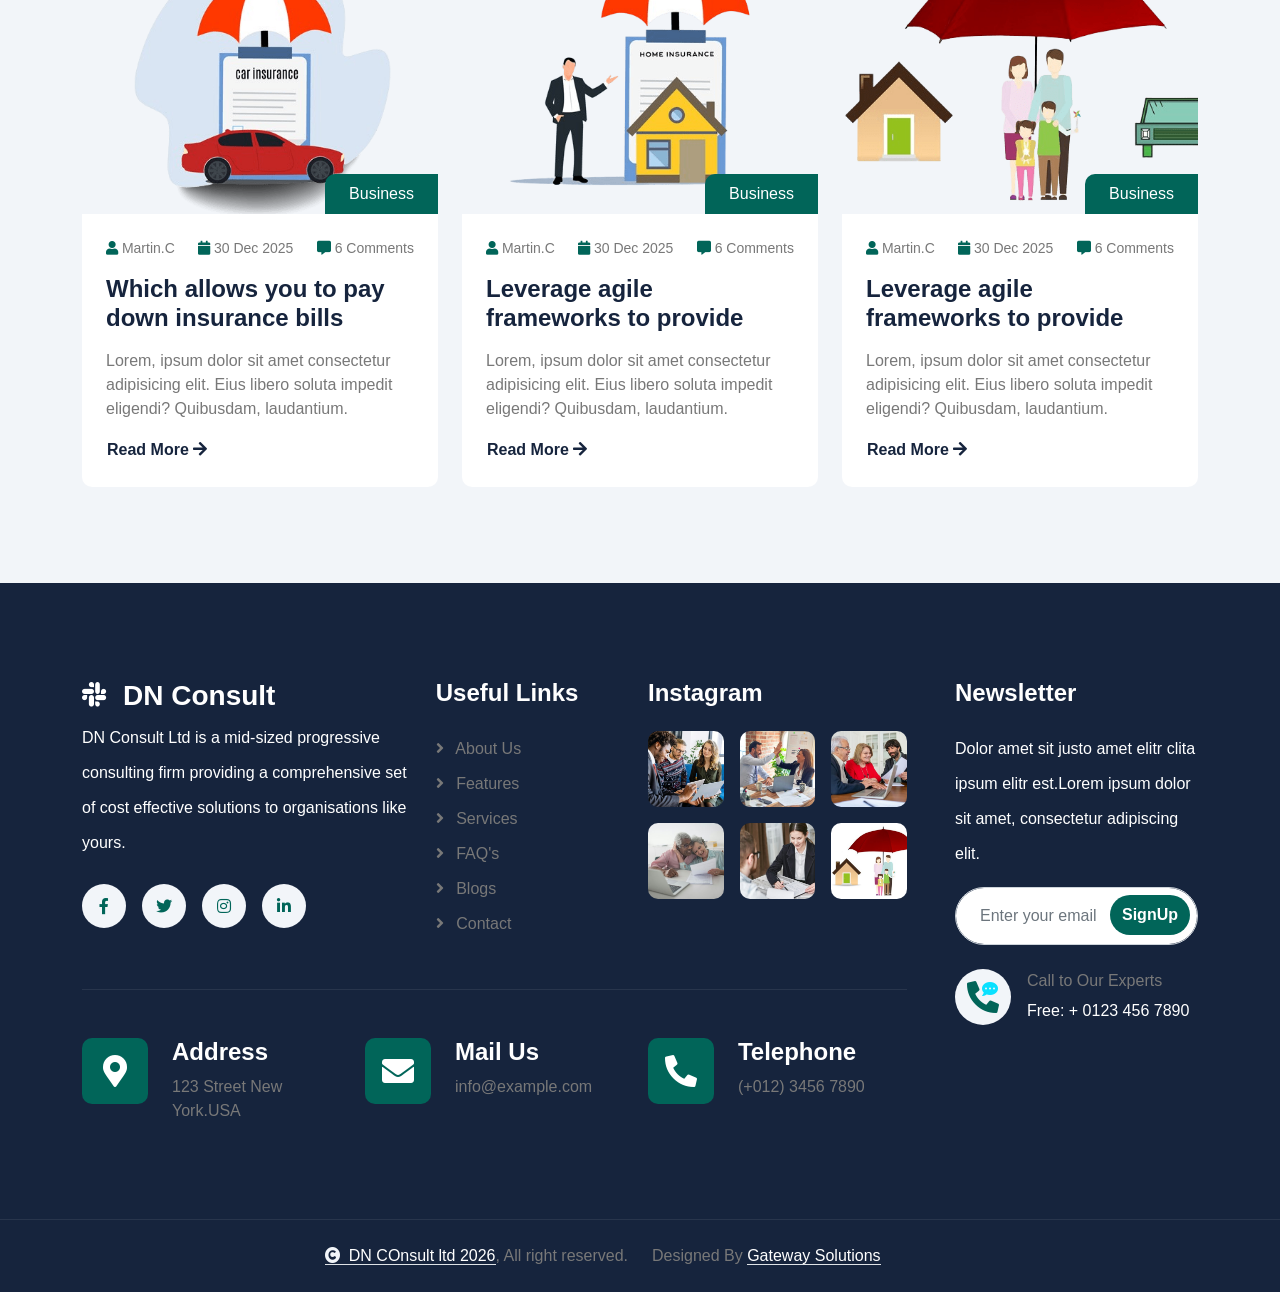
==== commit cd7fcdf2: "Update website" ====
--- a/index.html
+++ b/index.html
@@ -263,7 +263,7 @@
                             </div>
                             <div class="service-content p-4">
                                 <div class="service-content-inner">
-                                    <a href="#" class="d-inline-block h4 mb-4">Auditing and Assurance</a>
+                                    <a href="#" class="d-inline-block h4 mb-4">Audit and Assurance</a>
                                     <p class="mb-4">Lorem ipsum dolor sit amet consectetur adipisicing elit. Perspiciatis, eum!</p>
                                     <a class="btn btn-primary rounded-pill py-2 px-4" href="#">Read More</a>
                                 </div>
